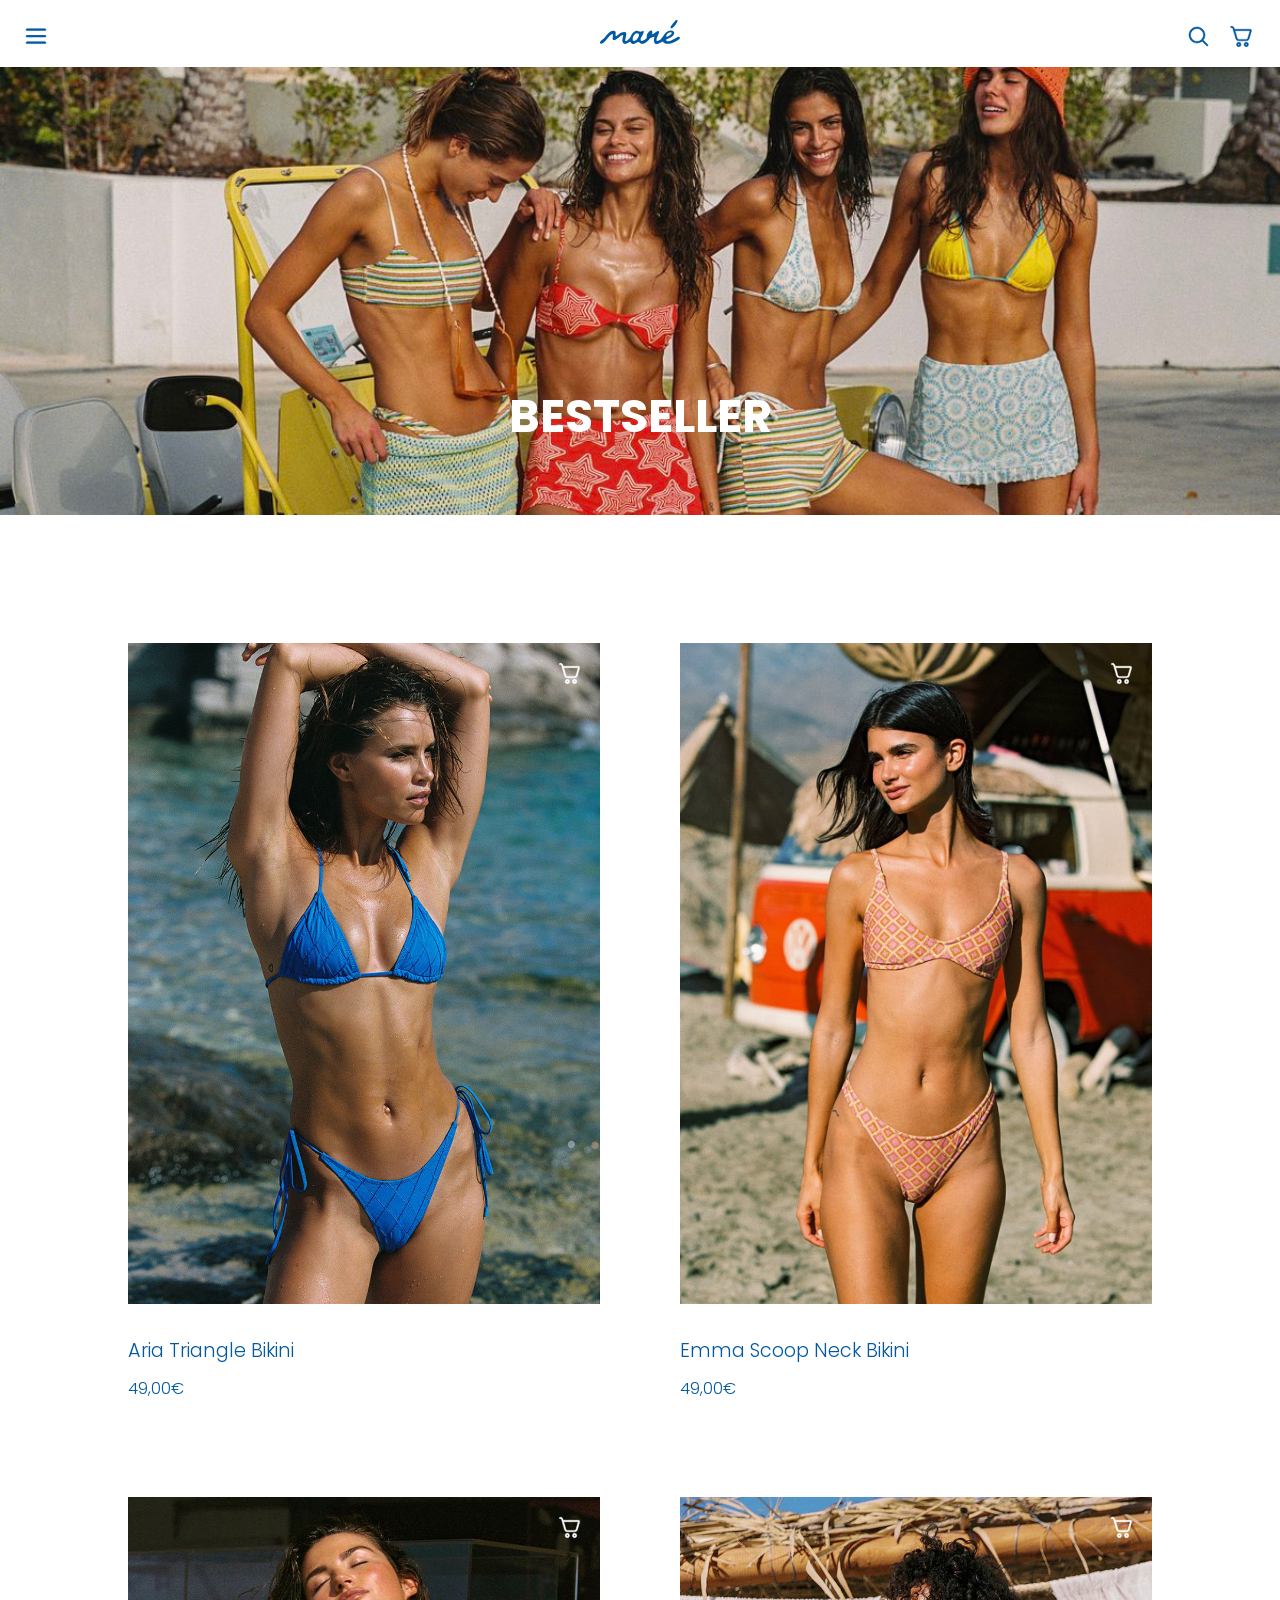
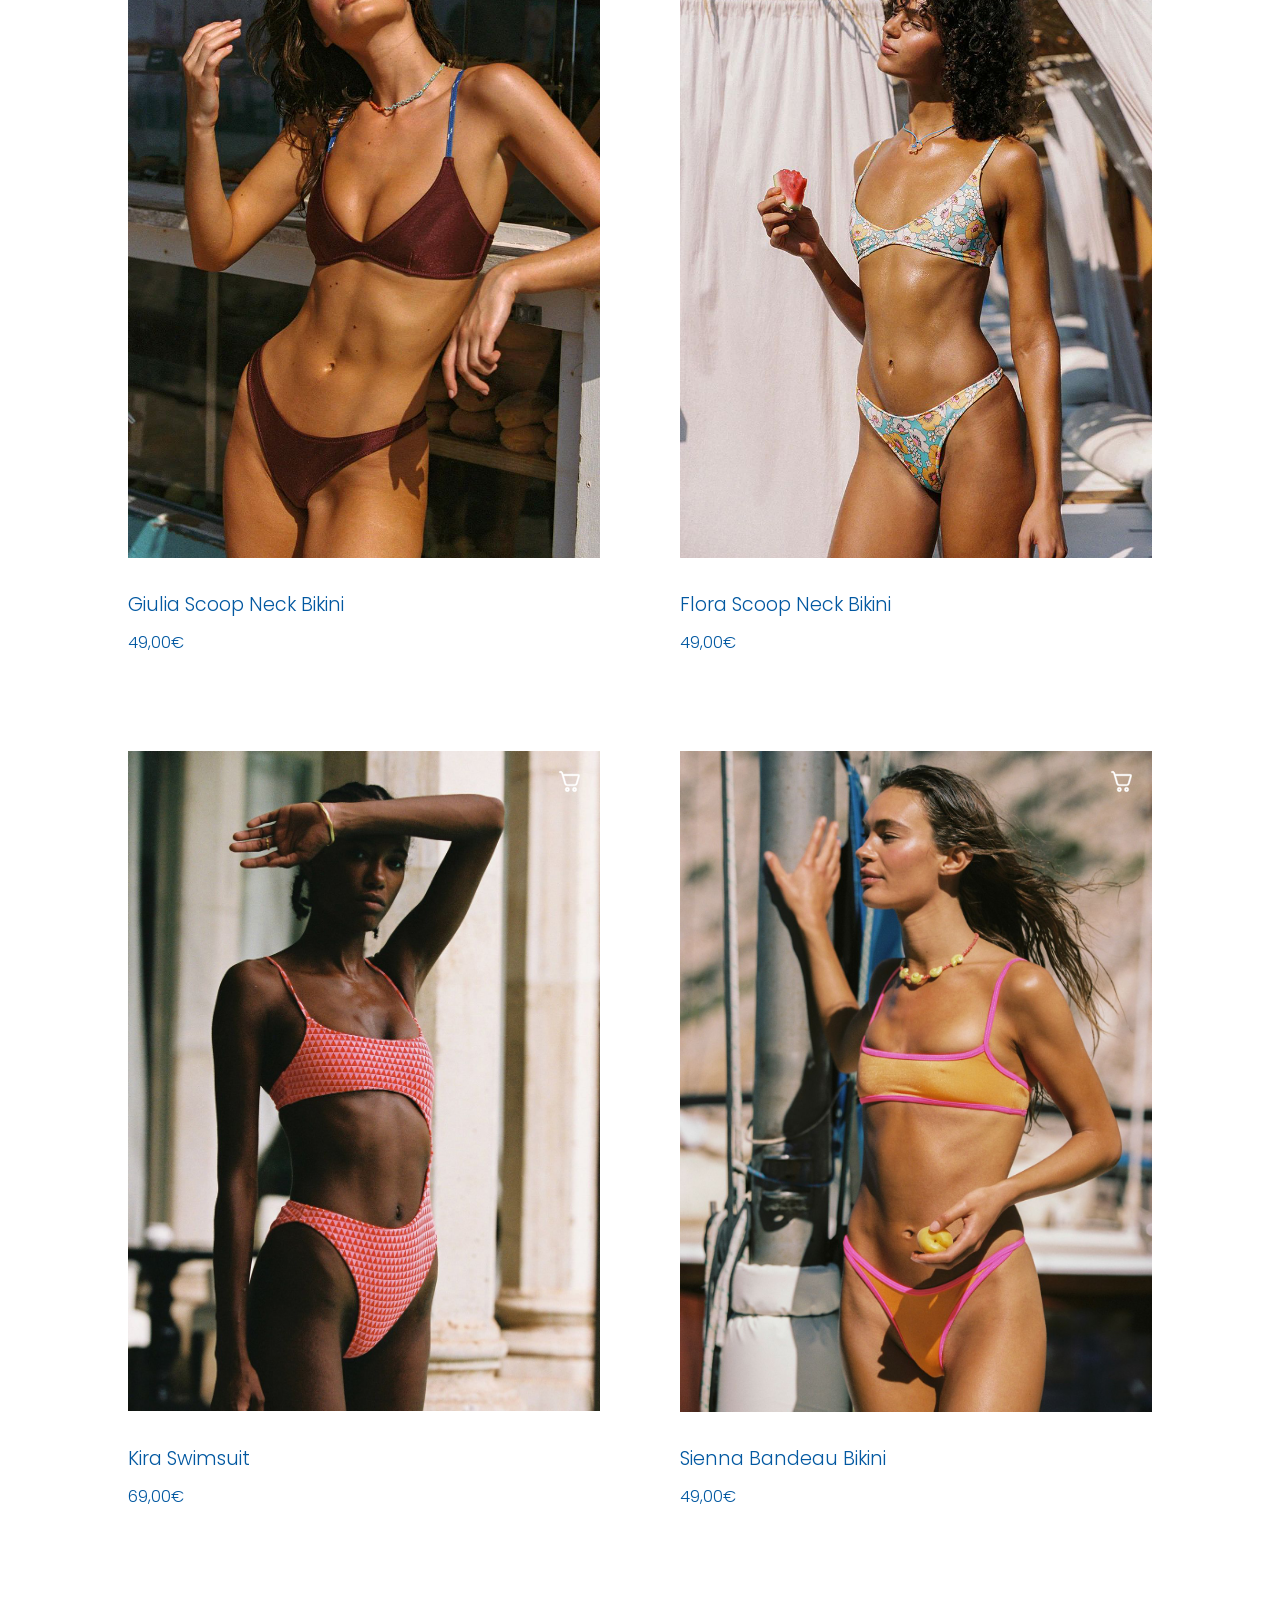
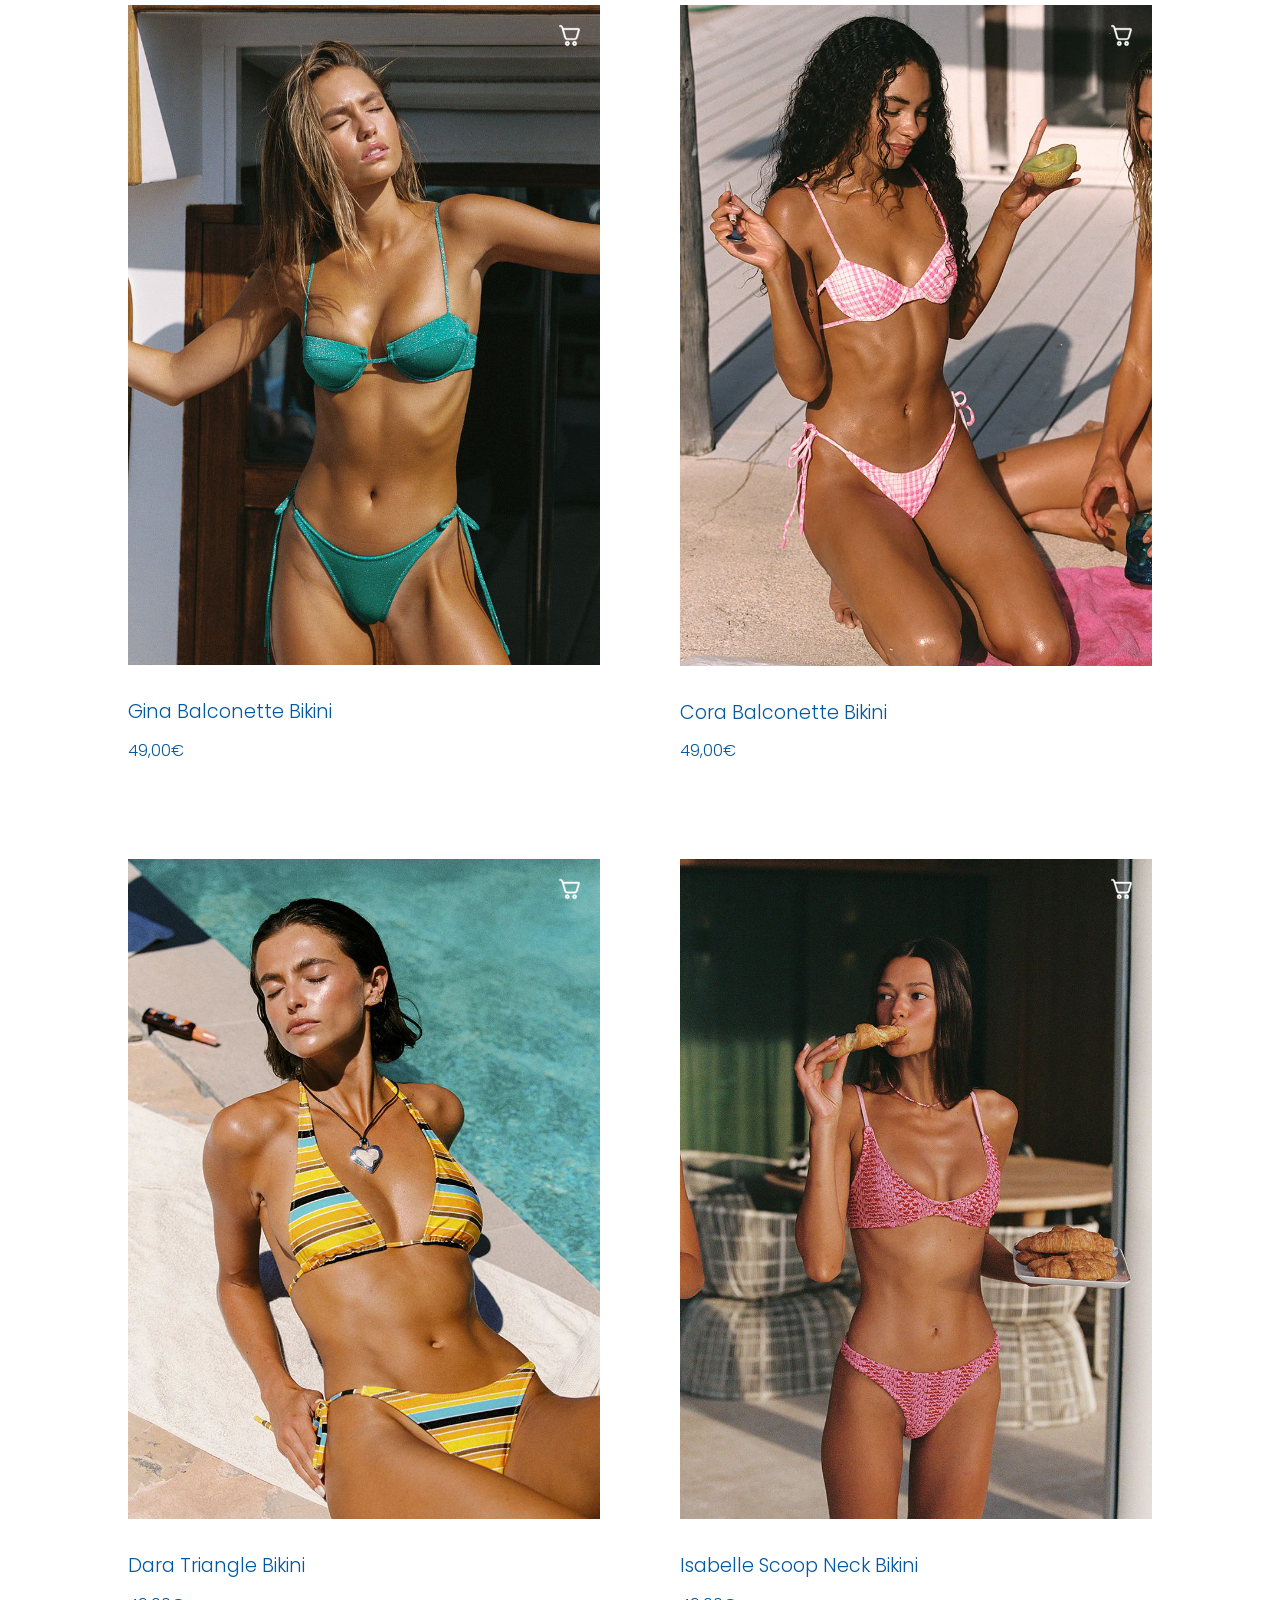
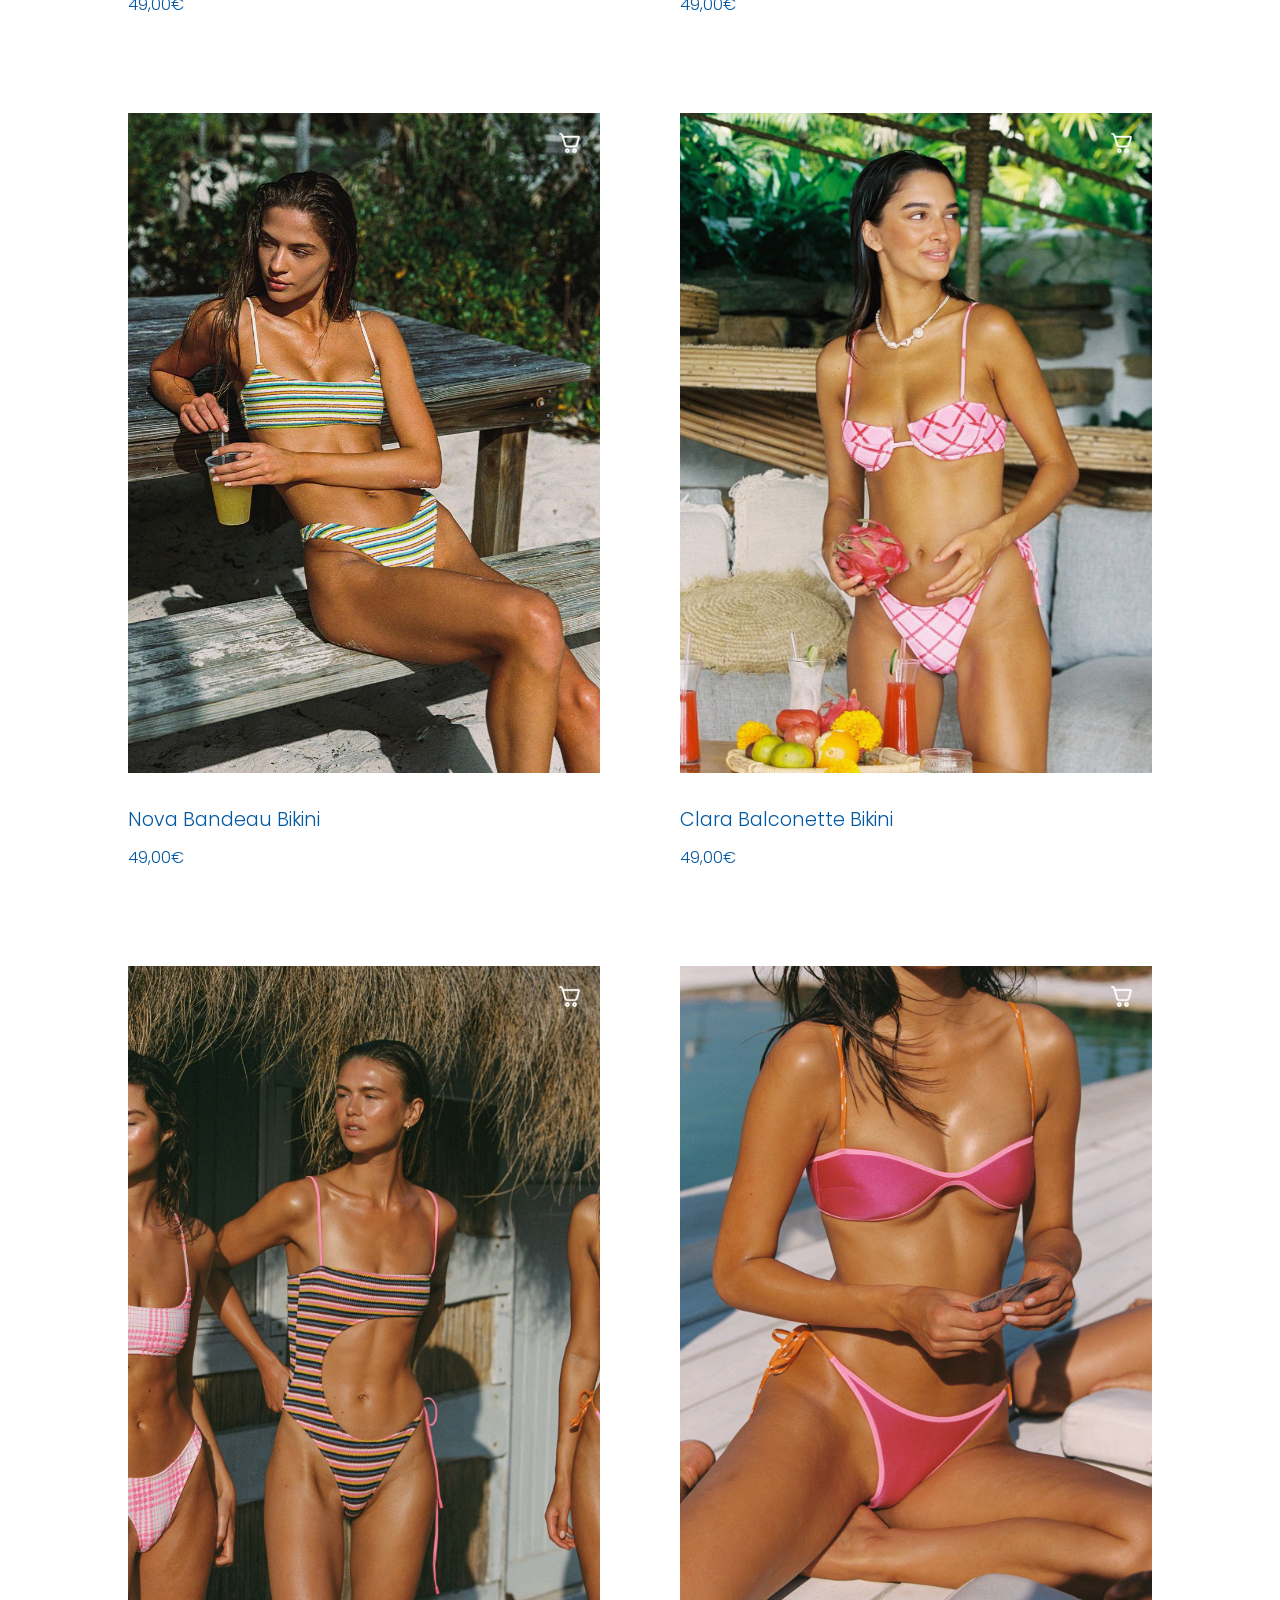
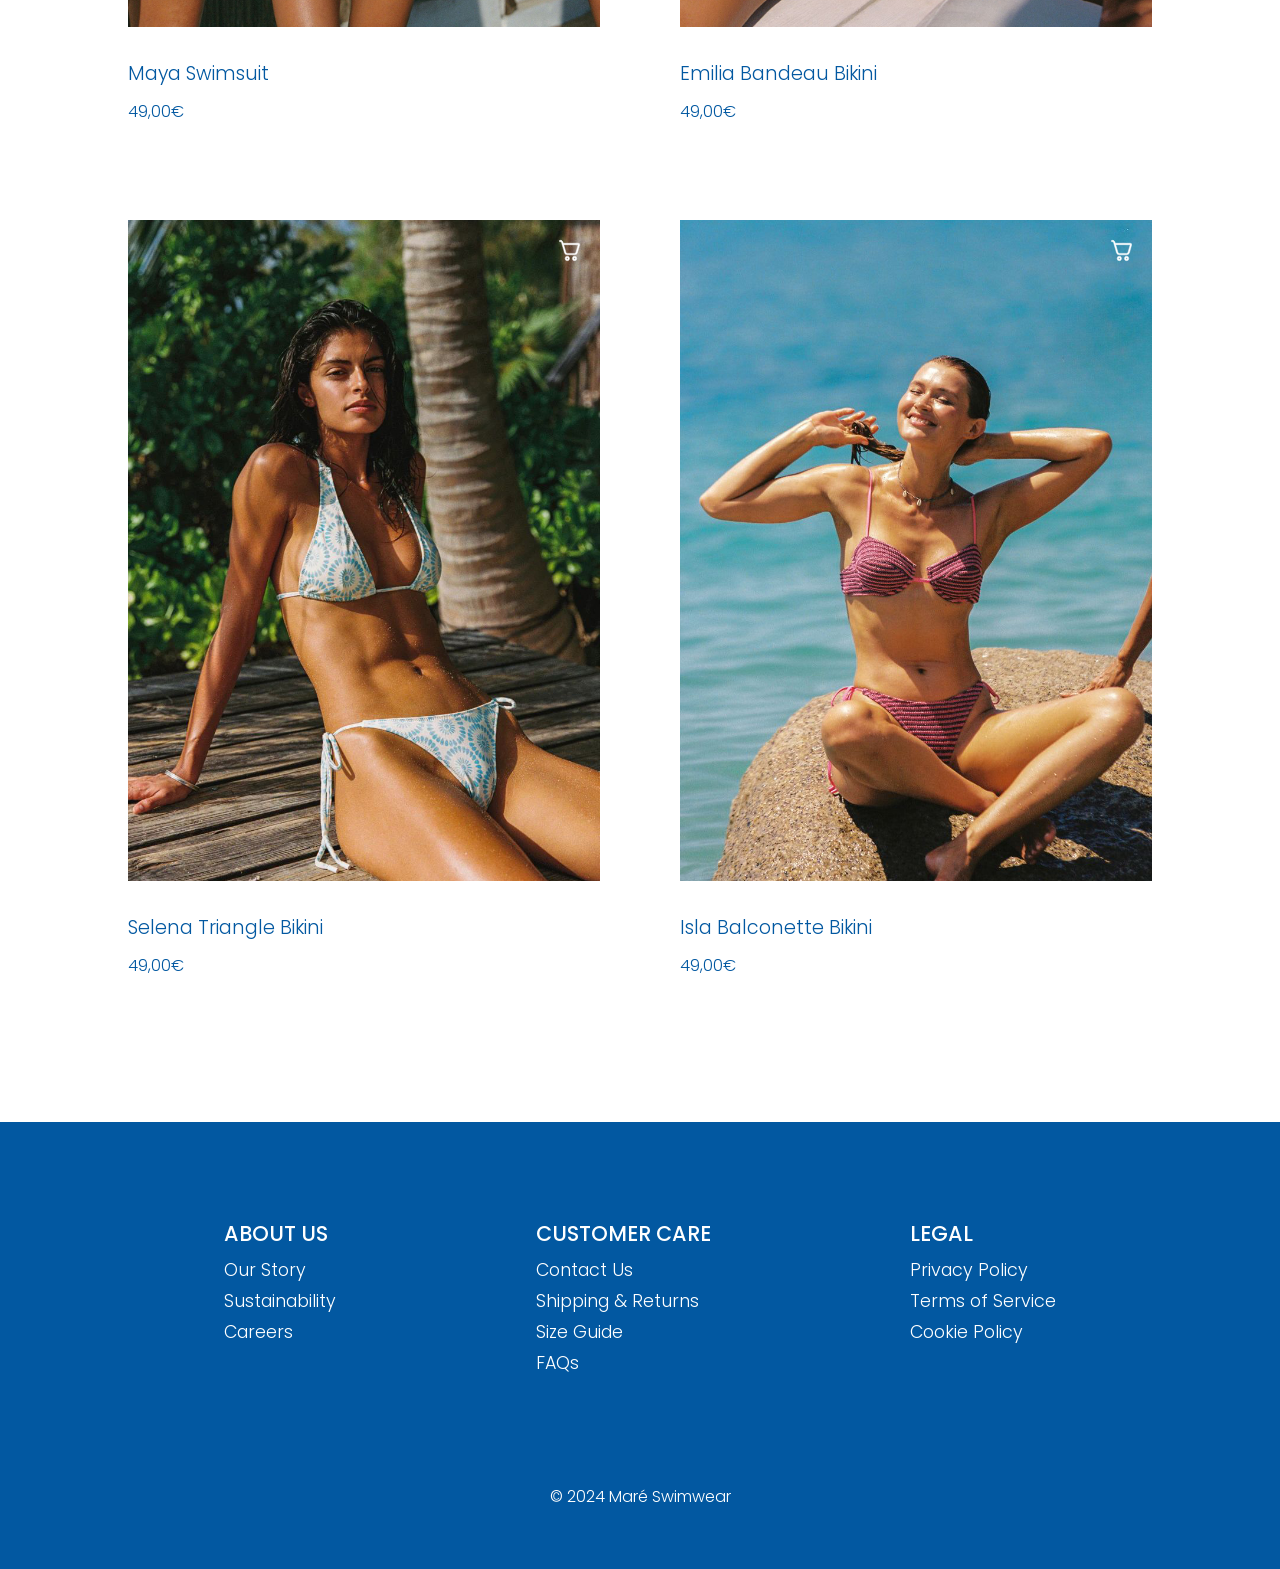
==== bestseller.html @ 2dc59897 "added overlay" ====
<!doctype html>
<html lang="en">
  <head>
    <meta charset="UTF-8" />
    <meta name="viewport" content="width=device-width, initial-scale=1.0" />
    <title>Maré Swimwear</title>

    <!-- CSS Stylesheets -->
    <link rel="stylesheet" href="CSS/main.css" />
    <link rel="stylesheet" href="CSS/pages/home.css" />
    <link rel="stylesheet" href="CSS/pages/bestseller.css" />
    <link rel="stylesheet" href="CSS/pages/shopping-cart.css" />
    <link rel="stylesheet" href="CSS/responsive design/1000px.css" />
    <link rel="stylesheet" href="CSS/responsive design/2000px.css" />

    <!-- JavaSript -->
    <script src="JavaScript/main.js" defer></script>
    <script src="JavaScript/shopping-cart.js" defer></script>

    <!-- Google Fonts -->
    <link rel="preconnect" href="https://fonts.googleapis.com" />
    <link rel="preconnect" href="https://fonts.gstatic.com" crossorigin />
    <link
      href="https://fonts.googleapis.com/css2?family=Beth+Ellen&family=Climate+Crisis:YEAR@1979&family=Poppins:ital,wght@0,100;0,200;0,300;0,400;0,500;0,600;0,700;0,800;0,900;1,100;1,200;1,300;1,400;1,500;1,600;1,700;1,800;1,900&display=swap"
      rel="stylesheet"
    />
  </head>

  <body class="bestseller-page">
    <!-- Size Selection Overlay -->
    <div id="size-overlay" class="size-overlay hidden">
      <div class="size-overlay-content">
        <h3>Please select a size</h3>
        <div class="size-options">
          <button class="size-option" data-size="XS">XS</button>
          <button class="size-option" data-size="S">S</button>
          <button class="size-option" data-size="M">M</button>
          <button class="size-option" data-size="L">L</button>
          <button class="size-option" data-size="XL">XL</button>
        </div>
        <button id="confirm-size-btn">CONFIRM</button>
      </div>
    </div>

    <header>
      <nav class="navigation-bar">
        <!-- left: burger menu icon -->
        <ul class="nav-left">
          <li>
            <a href="javascript:void(0)" onclick="openNav()">
              <img src="icons /burger-menu.svg" alt="menu-icon" />
            </a>
          </li>
        </ul>

        <!-- center: logo -->
        <a href="index.html" class="logo">
          <img src="Images/maré-logotype.svg" alt="logo" />
        </a>

        <!-- right: shopping cart & search function -->
        <ul class="nav-right">
          <li>
            <a href="search.html"
              ><img src="icons /search-lense.svg" alt="search-icon"
            /></a>
          </li>
          <li>
            <a href="shopping-cart.html"
              ><img
                src="icons /shopping-cart.svg"
                alt="shopping-cart-icon"
                class="shopping-cart-icon"
            /></a>
          </li>
        </ul>
      </nav>

      <!-- MENU OVERLAY https://www.w3schools.com/howto/howto_js_fullscreen_overlay.asp -->
      <div class="menu-dim-layer"></div>
      <div id="menuOverlay" class="menu-overlay">
        <!-- Close Button -->
        <a href="javascript:void(0)" class="close-nav" onclick="closeNav()">
          <img src="icons /x-icon.svg" alt="close menu" class="close-icon" />
        </a>

        <!-- Overlay Content -->
        <div class="menu-overlay-content">
          <a href="#" class="overlay-menu">NEW ARRIVALS</a>
          <a href="bestseller.html" class="overlay-menu">BESTSELLER</a>
          <a href="#" class="overlay-menu"
            >SHOP
            <img
              src="icons /chevron-down.svg"
              alt="chevron-down"
              class="chevron-toggle"
            />
          </a>
          <div class="submenu">
            <a href="#">Bikini Tops</a>
            <a href="#">Bikini Bottoms</a>
            <a href="#">Onepieces</a>
          </div>
          <a href="#" class="overlay-menu"
            >COLLECTIONS
            <img
              src="icons /chevron-down.svg"
              alt="chevron-down"
              class="chevron-toggle"
            />
          </a>
          <div class="submenu">
            <a href="#">Summer 2026</a>
            <a href="#">Beach Essetials</a>
            <a href="#">Coastal Classics</a>
          </div>
        </div>
      </div>
    </header>

    <main>
      <!-- Hero Section -->
      <section class="hero-container">
        <img
          src="Images/hero-section2.jpg"
          alt="main-background"
          class="main-image"
        />
        <div class="hero-overlay">
          <h3>BESTSELLER</h3>
        </div>
      </section>

      <!-- Product Display Section -->
      <section class="product-grid">
        <!-- Product 1 -->
        <div class="product-display">
          <a href="product.html">
            <div class="product-image">
              <img
                src="Images/bestseller /aria-bikini.jpg"
                alt="aria triangle bikini"
                class="front"
              />
              <img
                src="Images/bestseller /aria-bikini2.jpg"
                alt="aria triangle bikini"
                class="back"
              />
              <div class="add-to-basket-icon">
                <img
                  src="icons /shopping-cart-white.svg"
                  alt="add to cart"
                  class="front"
                />
                <img
                  src="icons /shopping-cart.svg"
                  alt="add to cart"
                  class="back"
                />
              </div>
            </div>
          </a>

          <div class="product-info">
            <p class="product-name">Aria Triangle Bikini</p>
            <p class="product-price">49,00€</p>
          </div>
        </div>

        <!-- Product 2 -->
        <div class="product-display">
          <div class="product-image">
            <img
              src="Images/bestseller /emma-bikini2.jpg"
              alt="emma bikini"
              class="front"
            />
            <img
              src="Images/bestseller /emma-bikini.jpg"
              alt="emma bikini"
              class="back"
            />
            <div class="add-to-basket-icon">
              <img
                src="icons /shopping-cart-white.svg"
                alt="add to cart"
                class="front"
              />
              <img
                src="icons /shopping-cart.svg"
                alt="add to cart"
                class="back"
              />
            </div>
          </div>

          <div class="product-info">
            <p class="product-name">Emma Scoop Neck Bikini</p>
            <p class="product-price">49,00€</p>
          </div>
        </div>
        <!-- Product 3 -->
        <div class="product-display">
          <div class="product-image">
            <img
              src="Images/bestseller /guilia-bikini.jpg"
              alt="guilia bikini"
              class="front"
            />
            <img
              src="Images/bestseller /guilia-bikini2.jpg"
              alt="guilia bikini"
              class="back"
            />
            <div class="add-to-basket-icon">
              <img
                src="icons /shopping-cart-white.svg"
                alt="add to cart"
                class="front"
              />
              <img
                src="icons /shopping-cart.svg"
                alt="add to cart"
                class="back"
              />
            </div>
          </div>

          <div class="product-info">
            <p class="product-name">Giulia Scoop Neck Bikini</p>
            <p class="product-price">49,00€</p>
          </div>
        </div>

        <!-- Product 4 -->
        <div class="product-display">
          <div class="product-image">
            <img
              src="Images/bestseller /flora-bikini.jpg"
              alt="flora bikini"
              class="front"
            />
            <img
              src="Images/bestseller /flora-bikini3.jpg"
              alt="flora bikini"
              class="back"
            />
            <div class="add-to-basket-icon">
              <img
                src="icons /shopping-cart-white.svg"
                alt="add to cart"
                class="front"
              />
              <img
                src="icons /shopping-cart.svg"
                alt="add to cart"
                class="back"
              />
            </div>
          </div>

          <!-- Product 5 -->
          <div class="product-info">
            <p class="product-name">Flora Scoop Neck Bikini</p>
            <p class="product-price">49,00€</p>
          </div>
        </div>
        <div class="product-display">
          <div class="product-image">
            <img
              src="Images/bestseller /kira-swimsuit.jpg"
              alt="kira swimsuit"
              class="front"
            />
            <img
              src="Images/bestseller /kira-swimsuit2.jpg"
              alt="kira swimsuit"
              class="back"
            />
            <div class="add-to-basket-icon">
              <img
                src="icons /shopping-cart-white.svg"
                alt="add to cart"
                class="front"
              />
              <img
                src="icons /shopping-cart.svg"
                alt="add to cart"
                class="back"
              />
            </div>
          </div>

          <div class="product-info">
            <p class="product-name">Kira Swimsuit</p>
            <p class="product-price">69,00€</p>
          </div>
        </div>

        <!-- Product 6 -->
        <div class="product-display">
          <div class="product-image">
            <img
              src="Images/bestseller /sienna-bikini.jpg"
              alt="sienna bikini"
              class="front"
            />
            <img
              src="Images/bestseller /sienna-bikini2.jpg"
              alt="sienna bikini"
              class="back"
            />
            <div class="add-to-basket-icon">
              <img
                src="icons /shopping-cart-white.svg"
                alt="add to cart"
                class="front"
              />
              <img
                src="icons /shopping-cart.svg"
                alt="add to cart"
                class="back"
              />
            </div>
          </div>

          <div class="product-info">
            <p class="product-name">Sienna Bandeau Bikini</p>
            <p class="product-price">49,00€</p>
          </div>
        </div>

        <!-- Product 7 -->
        <div class="product-display">
          <div class="product-image">
            <img
              src="Images/bestseller /gina-bikini.jpg"
              alt="gina bikini"
              class="front"
            />
            <img
              src="Images/bestseller /gina-bikini2.jpg"
              alt="gina bikini"
              class="back"
            />
            <div class="add-to-basket-icon">
              <img
                src="icons /shopping-cart-white.svg"
                alt="add to cart"
                class="front"
              />
              <img
                src="icons /shopping-cart.svg"
                alt="add to cart"
                class="back"
              />
            </div>
          </div>

          <div class="product-info">
            <p class="product-name">Gina Balconette Bikini</p>
            <p class="product-price">49,00€</p>
          </div>
        </div>

        <!-- Product 8 -->
        <div class="product-display">
          <div class="product-image">
            <img
              src="Images/bestseller /cora-bikini.jpg"
              alt="cora bikini"
              class="front"
            />
            <img
              src="Images/bestseller /cora-bikini2.jpg"
              alt="cora bikini"
              class="back"
            />
            <div class="add-to-basket-icon">
              <img
                src="icons /shopping-cart-white.svg"
                alt="add to cart"
                class="front"
              />
              <img
                src="icons /shopping-cart.svg"
                alt="add to cart"
                class="back"
              />
            </div>
          </div>

          <div class="product-info">
            <p class="product-name">Cora Balconette Bikini</p>
            <p class="product-price">49,00€</p>
          </div>
        </div>

        <!-- Product 9 -->
        <div class="product-display">
          <div class="product-image">
            <img
              src="Images/bestseller /dara-bikini.jpg"
              alt="dara bikini"
              class="front"
            />
            <img
              src="Images/bestseller /dara-bikini2.jpg"
              alt="dara bikini"
              class="back"
            />
            <div class="add-to-basket-icon">
              <img
                src="icons /shopping-cart-white.svg"
                alt="add to cart"
                class="front"
              />
              <img
                src="icons /shopping-cart.svg"
                alt="add to cart"
                class="back"
              />
            </div>
          </div>

          <div class="product-info">
            <p class="product-name">Dara Triangle Bikini</p>
            <p class="product-price">49,00€</p>
          </div>
        </div>

        <!-- Product 10 -->
        <div class="product-display">
          <div class="product-image">
            <img
              src="Images/bestseller /isabelle-bikini.jpg"
              alt="isabelle bikini"
              class="front"
            />
            <img
              src="Images/bestseller /isabelle-bikini2.jpg"
              alt="isabelle bikini"
              class="back"
            />
            <div class="add-to-basket-icon">
              <img
                src="icons /shopping-cart-white.svg"
                alt="add to cart"
                class="front"
              />
              <img
                src="icons /shopping-cart.svg"
                alt="add to cart"
                class="back"
              />
            </div>
          </div>

          <div class="product-info">
            <p class="product-name">Isabelle Scoop Neck Bikini</p>
            <p class="product-price">49,00€</p>
          </div>
        </div>

        <!-- Product 11 -->
        <div class="product-display">
          <div class="product-image">
            <img
              src="Images/bestseller /nova-bikini.jpg"
              alt="nova bikini"
              class="front"
            />
            <img
              src="Images/bestseller /nova-bikini2.jpg"
              alt="nova bikini"
              class="back"
            />
            <div class="add-to-basket-icon">
              <img
                src="icons /shopping-cart-white.svg"
                alt="add to cart"
                class="front"
              />
              <img
                src="icons /shopping-cart.svg"
                alt="add to cart"
                class="back"
              />
            </div>
          </div>

          <div class="product-info">
            <p class="product-name">Nova Bandeau Bikini</p>
            <p class="product-price">49,00€</p>
          </div>
        </div>

        <!-- Product 12 -->
        <div class="product-display">
          <div class="product-image">
            <img
              src="Images/bestseller /clara-bikini.jpg"
              alt="clara bikini"
              class="front"
            />
            <img
              src="Images/bestseller /clara-bikini2.jpg"
              alt="clara bikini"
              class="back"
            />
            <div class="add-to-basket-icon">
              <img
                src="icons /shopping-cart-white.svg"
                alt="add to cart"
                class="front"
              />
              <img
                src="icons /shopping-cart.svg"
                alt="add to cart"
                class="back"
              />
            </div>
          </div>

          <div class="product-info">
            <p class="product-name">Clara Balconette Bikini</p>
            <p class="product-price">49,00€</p>
          </div>
        </div>

        <!-- Product 13 -->
        <div class="product-display">
          <div class="product-image">
            <img
              src="Images/bestseller /maya-swimsuit.jpg"
              alt="maya swimsuit"
              class="front"
            />
            <img
              src="Images/bestseller /maya-swimsuit2.jpg"
              alt="maya swimsuit"
              class="back"
            />
            <div class="add-to-basket-icon">
              <img
                src="icons /shopping-cart-white.svg"
                alt="add to cart"
                class="front"
              />
              <img
                src="icons /shopping-cart.svg"
                alt="add to cart"
                class="back"
              />
            </div>
          </div>

          <div class="product-info">
            <p class="product-name">Maya Swimsuit</p>
            <p class="product-price">49,00€</p>
          </div>
        </div>

        <!-- Product 14 -->
        <div class="product-display">
          <div class="product-image">
            <img
              src="Images/bestseller /emilia-bikini.jpg"
              alt="emilia bikini"
              class="front"
            />
            <img
              src="Images/bestseller /emilia-bikini2.jpg"
              alt="emilia bikini"
              class="back"
            />
            <div class="add-to-basket-icon">
              <img
                src="icons /shopping-cart-white.svg"
                alt="add to cart"
                class="front"
              />
              <img
                src="icons /shopping-cart.svg"
                alt="add to cart"
                class="back"
              />
            </div>
          </div>

          <div class="product-info">
            <p class="product-name">Emilia Bandeau Bikini</p>
            <p class="product-price">49,00€</p>
          </div>
        </div>

        <!-- Product 15 -->
        <div class="product-display">
          <div class="product-image">
            <img
              src="Images/bestseller /selena-bikini.jpg"
              alt="selena bikini"
              class="front"
            />
            <img
              src="Images/bestseller /selena-bikini2.jpg"
              alt="selena bikini"
              class="back"
            />
            <div class="add-to-basket-icon">
              <img
                src="icons /shopping-cart-white.svg"
                alt="add to cart"
                class="front"
              />
              <img
                src="icons /shopping-cart.svg"
                alt="add to cart"
                class="back"
              />
            </div>
          </div>

          <div class="product-info">
            <p class="product-name">Selena Triangle Bikini</p>
            <p class="product-price">49,00€</p>
          </div>
        </div>

        <!-- Product 16 -->
        <div class="product-display">
          <div class="product-image">
            <img
              src="Images/bestseller /isla-bikini.jpg"
              alt="isla bikini"
              class="front"
            />
            <img
              src="Images/bestseller /isla-bikini2.jpg"
              alt="isla bikini"
              class="back"
            />
            <div class="add-to-basket-icon">
              <img
                src="icons /shopping-cart-white.svg"
                alt="add to cart"
                class="front"
              />
              <img
                src="icons /shopping-cart.svg"
                alt="add to cart"
                class="back"
              />
            </div>
          </div>

          <div class="product-info">
            <p class="product-name">Isla Balconette Bikini</p>
            <p class="product-price">49,00€</p>
          </div>
        </div>
      </section>
    </main>

    <footer>
      <!-- Footer Menu -->
      <section class="footer-menu">
        <div class="footer-column">
          <h4>ABOUT US</h4>
          <ul class="footer-links">
            <li><a href="#">Our Story</a></li>
            <li><a href="#">Sustainability</a></li>
            <li><a href="#">Careers</a></li>
          </ul>
        </div>

        <div class="footer-column">
          <h5>CUSTOMER CARE</h5>
          <ul class="footer-links">
            <li><a href="#">Contact Us</a></li>
            <li><a href="#">Shipping & Returns</a></li>
            <li><a href="#">Size Guide</a></li>
            <li><a href="#">FAQs</a></li>
          </ul>
        </div>

        <div class="footer-column">
          <h6>LEGAL</h6>
          <ul class="footer-links">
            <li><a href="#">Privacy Policy</a></li>
            <li><a href="#">Terms of Service</a></li>
            <li><a href="#">Cookie Policy</a></li>
          </ul>
        </div>
      </section>

      <!-- Copyrights -->
      <section class="copyright-section">
        <p>&copy; 2024 Maré Swimwear</p>
      </section>
    </footer>
  </body>
</html>
---- CSS/main.css ----
/* TYPEPOGRAPHY */
body {
  font-family: "Poppins", sans-serif;
  font-weight: 300;
  font-style: normal;
  padding: 0;
  margin: 0;
  overflow-x: hidden;
}

/* headings */
h1,
h2 {
  font-family: "Beth Ellen", cursive;
  font-weight: 400;
  font-style: normal;
  color: #f7eec5;
}
h3 {
  font-family: "Poppins", sans-serif;
  font-weight: 700;
  font-style: normal;
  padding: 0;
  margin: 0;
  color: #ffffff;
}
h4,
h5,
h6 {
  font-family: "Poppins", sans-serif;
  font-weight: 500;
  font-style: normal;
  margin-top: 2rem;
  margin-bottom: 0;
}

/* BUTTON STYLES */
button {
  display: inline-block;
  background-color: #ffffff;
  color: #0258a1;
  font-weight: 500;
  border-style: none;
}
button:hover {
  background-color: #0258a1;
  color: #ffffff;
  transition: 0.2s ease-in;
}

/* HEADER SECTION */
header {
  background-color: #ffffff;
  padding: 0;
  margin: 0;
  position: sticky;
  top: 0;
  z-index: 100; /* ensures header stays on top of other content when scrolling */
}

/* NAVIGATION MENU */
.navigation-bar {
  display: flex;
  position: relative;
  justify-content: space-between;
  align-items: center;
  background-color: #ffffff;
  margin-top: 0;
}

/* menu overlay */
.menu-overlay {
  position: fixed;
  width: 0; /* start: not visible */
  height: 100%;
  top: 0;
  left: 0;
  background-color: white; /* background turns dark */
  transition: 0.4s; /* smooth slide */
  z-index: 1000; /* keeps overlay over content */
  overflow-x: hidden;
}

/* dim layer when menu opened */
.menu-dim-layer {
  position: fixed;
  top: 0;
  left: 0;
  width: 100%;
  height: 100%;
  background-color: rgba(255, 255, 255, 0.8);
  z-index: 900;
  opacity: 0;
  transition: opacity 0.3s ease-in-out;
  pointer-events: none;
}
.menu-dim-layer.active {
  opacity: 1;
}
.menu-overlay-content a {
  display: flex;
  justify-content: left;
  gap: 0.5rem;
  color: #0258a1;
  text-decoration: none;
  text-align: none;
  transition: color 0.2s ease-in-out;
}

/* submenu */
.submenu {
  display: none;
  margin-left: 2rem;
}
.submenu.open {
  display: block;
}
.chevron-toggle {
  transition: transform 0.3s ease;
  transform: rotate(0deg);
}
.chevron-toggle.chevron-up {
  transform: rotate(180deg);
}
.close-nav {
  position: absolute;
}

/* LOGO */
.logo {
  position: absolute;
  left: 50%;
  transform: translateX(-50%);
}

.nav-left,
.nav-right {
  list-style-type: none;
  align-items: center;
  display: flex;
  margin: 0;
  padding: 0;
}

/* icon size */
nav ul li a img {
  display: block;
}

/* FOOTER SECTION */
footer {
  background-color: #0258a1;
  color: #ffffff;
  display: flex;
  flex-direction: column;
  padding: 5%;
  text-align: justify;
  margin-top: auto;
}
.footer-menu {
  display: flex;
  flex-direction: row;
  justify-content: space-between;
  margin-bottom: 5.5rem;
}
.footer-column {
  display: flex;
  flex-direction: column;
}

/* footer links */
.footer-links {
  list-style-type: none;
  padding: 0;
  margin: 0;
}
.footer-links li {
  margin: 0.3rem 0;
}
.footer-links a {
  color: #ffffff;
  text-decoration: none;
}
.footer-links a:hover {
  color: #e19768;
  transition: 0.2s ease-in;
}

/* copyright section */
.copyright-section {
  display: flex;
  justify-content: center;
  align-items: center;
  color: #ffffff;
}
---- CSS/pages/home.css ----
/* HERO SECTION */
.hero-container {
  position: relative;
  width: 100%;
  height: auto;
}
.hero-container img {
  width: 100%;
  height: auto;
  object-fit: cover;
  display: block;
}

/* Hero text overlay */
.landing-page .hero-overlay {
  position: absolute;
  display: flex;
  flex-direction: column;
  align-items: flex-start;
}
.landing-page .hero-overlay h1 {
  margin-top: 0;
  margin-bottom: 2rem;
  text-shadow: 2px 2px 5px rgba(0, 0, 0, 0.3);
}

/* ABOUT SECTION */
.about-section {
  background-color: #e19768;
  text-align: left;
  color: #ffffff;
}
.about-container {
  display: flex;
  flex-direction: row;
  gap: 2.5rem;
  flex-wrap: nowrap;
}
.about-image img {
  height: 100%;
  display: block;
  object-fit: cover;
  object-position: center;
}
.about-text {
  display: flex;
  flex-direction: column;
  margin: 1rem 2rem 1rem 1rem;
}
.about-text h2 {
  margin-top: 0;
  margin-bottom: 1rem;
  text-shadow: 2px 2px 5px rgba(0, 0, 0, 0.1);
}

/* CATEGORY SECTION */
.product-essentials {
  width: 100%;
  margin: 0 auto;
}
.category-list {
  display: flex;
  flex-direction: row;
  align-items: center;
  gap: 1rem;

  overflow-x: auto;
  scroll-behavior: smooth; /* adds horizontal scroll behaviour */
}
.category-item img {
  width: auto;
  margin-left: 0.75rem;
  margin-right: 0.75rem;
  align-items: center;
  align-content: center;
}

/* category items */
.category-item {
  text-align: center;
  list-style: none;
  flex: 0 0 auto;
}

/* category item subheads */
.category-item a {
  text-decoration: none;
  color: #0258a1;
  font-weight: 500;

  display: flex;
  flex-direction: column;
  align-items: center;
  text-align: center;
}
.category-item a:hover {
  color: #e19768;
  text-decoration: none;
  transition: 0.2s ease-in;
}
.category-title {
  margin-top: 0.5rem;
  display: block;
}
---- CSS/pages/bestseller.css ----
/* HERO SECTION */
.bestseller-page .hero-container {
  position: relative;
  width: 100%;
}
.bestseller-page .hero-overlay {
  position: absolute;
  top: 0;
  left: 0;
  width: 100%;
  height: 100%;

  display: flex;
  justify-content: center;
  align-items: flex-end;
}
.bestseller-page .hero-overlay h3 {
  margin-bottom: 5vw;
}

/* PRODUCT DISPLAY SECTION */
.product-grid {
  display: grid;
  grid-template-columns: repeat(auto-fit, minmax(450px, 1fr));
  gap: 5rem;
  padding: 8rem;
}
.product-display {
  display: flex;
  flex-direction: column;
  align-items: center;
}
.product-image {
  position: relative;
  width: 100%;
  overflow: hidden;
}

/* Product Images */
.product-image img {
  width: 100%;
  height: auto;
  display: block;
  transition: opacity 0.4s ease;
}

/* Hover Images */
.product-image img.front {
  position: absolute;
}

/* Icon Product Image */
.add-to-basket-icon {
  position: absolute;
}

/* Icon Product Image Hover */
.add-to-basket-icon img.back {
  opacity: 0;
}

/* Hover: Switch Images & Icons */
.product-image:hover img.front {
  opacity: 0;
}
.product-image:hover img.back {
  opacity: 1;
}
.product-image:hover .add-to-basket-icon img.front {
  opacity: 0;
}
.product-image:hover .add-to-basket-icon img.back {
  opacity: 1;
}

/* Product Details */
.product-info {
  width: 100%;
  margin-top: 0.8rem;
  text-align: left;
}
.product-name {
  color: #0258a1;
  margin-bottom: 0.2rem;
}
.product-price {
  color: #0258a1;
  margin-top: 0.7rem;
}

/* Size Table Overlay */
.size-overlay {
  position: fixed;
  top: 0;
  left: 0;
  width: 100%;
  height: 100%;
  background-color: rgba(0, 0, 0, 0.5);
  display: flex;
  justify-content: center;
  align-items: center;
  z-index: 1000;
}

.size-overlay.hidden {
  display: none; /* Hide the overlay when not needed */
}

.size-overlay-content {
  background-color: #fff;
  padding: 2rem;
  border-radius: 8px;
  max-width: 300px;
  width: 90%;
  text-align: center;
  box-shadow: 0 4px 8px rgba(0, 0, 0, 0.2);
}

.size-overlay-content h3 {
  font-size: 1.5rem;
  margin-top: 0;
  color: #0258a1;
}

.size-options {
  display: flex;
  justify-content: center;
  gap: 0.5rem;
  flex-wrap: nowrap;
  margin-bottom: 1.5rem;
}
.size-option {
  padding: 0.5rem 1rem;
  background: #e5e5e5;
  border: none;
  color: #0258a1;
  font-size: 1rem;
  transition: all 0.3s ease;
}

.size-option:hover {
  background: #e19768;
  color: #0258a1;
}
.size-option.active {
  background: #e19768;
  color: #0258a1;
  border: 2px solid #0258a1;
}

#confirm-size-button {
  padding: 0.5rem 1rem;
  background-color: #0258a1;
  color: #fff;
  border: none;
  font-size: 1rem;
  cursor: pointer;
  transition: background-color 0.3s ease;
}

#confirm-size-button:hover {
  background-color: #e19768;
  color: #fff;
}
---- CSS/pages/shopping-cart.css ----
/* SHOPPING CART */
.shopping-cart {
  margin: 5rem;
  height: auto;
}
.cart-title {
  color: #0258a1;
  text-align: center;
}

/* Cart Table */
#cart-items {
  width: 100%;
  color: #0258a1;
  border-collapse: collapse;
  margin: 0 auto;
}
#cart-items thead {
  border-bottom: 2px solid #e5e5e5;
}
#cart-items th {
  font-weight: 600;
  text-align: left;
}
#cart-items td:first-child {
  font-weight: 300;
}
#cart-items td:nth-child(3) {
  display: flex;
  align-items: center;
  justify-content: space-between;
}

/* Quantity Input */
.quantity-input {
  border: 1px solid #e5e5e5;
  text-align: center;
}

/* Quantity Column Centering */
#cart-items td:nth-child(2) {
  justify-content: center; /* center horizontal*/
}

/* Quantity Buttons */
.quantity-btn {
  font-weight: 300;
  background-color: transparent;
}
.quantity-btn:hover {
  color: #e19768;
  transform: scale(1.3);
  background-color: transparent;
}

/* Trashcan Icon */
.remove-icon {
  transition: 0.2s;
}
.remove-icon:hover {
  transform: scale(1.3);
}

/* align table icons */
#cart-items th:nth-child(1),
#cart-items td:nth-child(1) {
  width: 40%; /* Product */
}
#cart-items th:nth-child(2),
#cart-items td:nth-child(2) {
  width: 35%; /* Quantity */
}
#cart-items th:nth-child(3),
#cart-items td:nth-child(3) {
  width: 25%; /* Price + Icon */
}

/* Cart Summary Box */
#cart-summary {
  position: relative;
  margin-bottom: 0;

  background-color: #fafafa;
  margin: 0 auto;
  min-height: 10rem;

  display: flex;
  flex-direction: column;
  align-items: flex-end;
}
#cart-summary p {
  color: #0258a1;
  text-align: left;
}
#cart-summary p:last-of-type {
  font-weight: 500;
}
#checkout-button {
  background-color: #0258a1;
  color: #ffffff;
}
#checkout-button:hover {
  transition: 0.2s ease-in;
  background-color: #e19768;
}
---- CSS/responsive design/1000px.css ----
/* MAIN */

/* typography */
@media (min-width: 700px) {
  body {
    font-size: 1.2rem;
  }
  h4,
  h5,
  h6 {
    font-size: 1.1rem;
  }
}

@media (min-width: 1000px) {
  body {
    font-size: 1.3rem;
  }
  h4,
  h5,
  h6 {
    font-size: 1.3rem;
  }
}

/* button */
@media (min-width: 700px) {
  button {
    padding: 1rem 1.2rem;
    font-size: 1.3rem;
  }
}

@media (min-width: 1000px) {
  button {
    padding: 1.2rem 1.4rem;
    font-size: 1.5rem;
  }
}

/* Navigation Bar */
@media (min-width: 700px) {
  .navigation-bar {
    padding: 1.2rem 1.5rem;
    margin-top: 0.35rem;
  }
  .nav-right {
    gap: 1rem;
  }
  nav ul li a img {
    height: 1.5rem;
    width: 1.5rem;
  }
  .shopping-cart-icon {
    height: 1.85rem;
    width: 1.85rem;
  }
  .logo img {
    height: 1.5rem;
  }
}

@media (min-width: 1000px) {
  .navigation-bar {
    padding: 1rem 1.5rem;
    margin-top: 0.35rem;
  }
  .nav-right {
    gap: 1rem;
  }
  nav ul li a img {
    height: 1.5rem;
    width: 1.5rem;
  }
  .shopping-cart-icon {
    height: 1.85rem;
    width: 1.85rem;
  }
  .logo img {
    height: 1.5rem;
  }
}

/* Menu Overlay */
@media (min-width: 700px) {
  .menu-overlay {
    padding-top: 2rem;
  }
  .menu-overlay.open {
    width: 30%;
    height: 100%;
  }
  .menu-overlay-content a {
    font-size: 1.1rem;
    margin-left: 2rem;
  }
  .menu-overlay-content a:first-child {
    margin-top: 0.35rem;
  }
  .submenu {
    margin-left: 0.7rem;
  }
  .chevron-toggle {
    width: 1.1rem;
    height: 1.1rem;
    margin-top: 0.3rem;
  }
  .submenu a {
    font-size: 0.9rem;
  }
  .close-nav {
    top: 1rem;
    right: 1rem;
  }
  .close-icon {
    width: 0.8rem;
    height: 0.8rem;
  }
}

@media (min-width: 1000px) {
  .menu-overlay {
    padding-top: 1.8rem;
  }
  .menu-overlay.open {
    width: 25%;
  }
  .menu-overlay-content a {
    font-size: 1.3rem;
    margin-left: 2rem;
  }
  .menu-overlay-content a:first-child {
    margin-top: 0.25rem;
  }
  .submenu {
    margin-left: 0.7rem;
  }
  .submenu a:first-child {
    margin-top: 0.4rem;
  }
  .chevron-toggle {
    width: 1.3rem;
    height: 1.3rem;
    margin-top: 0.4rem;
  }
  .submenu a {
    font-size: 1.1rem;
  }
  .close-nav {
    top: 1rem;
    right: 1.25rem;
  }
  .close-icon {
    width: 1rem;
    height: 1rem;
  }
}

/* LANDING PAGE */

/* hero section */
@media (min-width: 700px) {
  .hero-container img {
    object-position: center 2px;
    height: 30rem;
  }
  .landing-page .hero-overlay h1 {
    font-size: 2rem;
    line-height: 2.5rem;
  }
  .landing-page .hero-overlay {
    bottom: 1.8rem;
    left: 1.8rem;
  }
}

@media (min-width: 1000px) {
  .hero-container img {
    object-position: center 4px;
    height: 28rem;
  }
  .landing-page .hero-overlay h1 {
    font-size: 2.2rem;
    line-height: 2.7rem;
  }
  .landing-page .hero-overlay {
    bottom: 1.8rem;
    left: 1.8rem;
  }
}

/* About Section */
@media (min-width: 700px) {
  .about-container {
    height: 30rem;
  }
  .about-image img {
    object-position: center;
    width: 22rem;
  }
  .about-text h2 {
    font-size: 2rem;
  }
  .about-text p {
    font-size: 1.1rem;
  }
}

@media (min-width: 1000px) {
  .about-container {
    height: 28rem;
  }
  .about-image img {
    object-position: center 90%;
    width: 30rem;
  }
  .about-text h2 {
    font-size: 2.2rem;
  }
  .about-text p {
    font-size: 1.25rem;
  }
}

/* Category Section */
@media (min-width: 700px) {
  .product-essentials {
    padding: 0 3rem;
    height: 30rem;
  }
  .category-item img {
    height: 18rem;
    margin-top: 4rem;
  }
  .category-item a {
    font-size: 1.1rem;
  }
}

@media (min-width: 1000px) {
  .product-essentials {
    height: 28rem;
    padding: 0 5rem;
  }
  .category-item img {
    height: 16.5rem;
    margin-top: 3rem;
  }
  .category-item a {
    font-size: 1.2rem;
  }
}

/* Footer */
@media (min-width: 700px) {
  .footer {
    height: 15rem;
  }
  .footer-menu {
    margin-left: 6.5rem;
    margin-right: 6.5rem;
  }
  .footer-links {
    font-size: 0.9rem;
  }
  .footer-column {
    gap: 0.2rem;
  }
  .copyright-section {
    margin-bottom: -1rem;
    font-size: 0.8rem;
  }
}

@media (min-width: 1000px) {
  .footer {
    height: 14rem;
  }
  .footer-menu {
    margin-left: 10rem;
    margin-right: 10rem;
  }
  .footer-links {
    font-size: 1.1rem;
  }
  .footer-column {
    gap: 0.2rem;
  }
  .copyright-section {
    margin-bottom: -1.25rem;
    font-size: 1rem;
  }
}

/* BESTSELLER PAGE */
@media (min-width: 700px) {
  .bestseller-page .hero-container img {
    object-position: center;
    height: 30rem;
  }
  .bestseller-page .hero-overlay h3 {
    font-size: 2.7rem;
  }
}

@media (min-width: 1000px) {
  .bestseller-page .hero-container img {
    object-position: center;
    height: 28rem;
  }
  .bestseller-page .hero-overlay h3 {
    font-size: 2.9rem;
  }
}

/* product pictures */
@media (min-width: 700px) {
  .product-grid {
    grid-template-columns: repeat(1, 1fr);
  }
  .add-to-basket-icon {
    top: 1.25rem;
    right: 1.25rem;
    width: 2rem;
    height: 2rem;
  }
  .product-name {
    font-size: 1.4rem;
  }
  .product-price {
    font-size: 1.2rem;
  }
}

@media (min-width: 1000px) {
  .product-grid {
    grid-template-columns: repeat(2, 1fr);
  }
  .add-to-basket-icon {
    position: absolute;
    top: 1rem;
    right: 1rem;
    width: 1.8rem;
    height: 1.8rem;
  }
  .product-name {
    font-size: 1.2rem;
  }
  .product-price {
    font-size: 1rem;
  }
}

/* SHOPPING CART */
@media (min-width: 700px) {
  .shopping-cart {
    height: auto;
  }
  .cart-title {
    margin: 1rem;
    font-size: 1.6rem;
  }
  #cart-items th {
    padding-bottom: 0.2rem;
    font-size: 1.1rem;
  }
  #cart-items th:nth-child(2) {
    padding-left: 0.75rem;
  }
  #cart-items td:nth-child(3) {
    gap: 3vw;
  }
  #cart-items td {
    font-size: 1rem;
  }
  .remove-icon {
    height: 1rem;
  }
  #cart-summary {
    padding-top: 1rem;
    padding-right: 1.5rem;
    padding-bottom: 1.5rem;
  }
  #cart-summary p {
    font-size: 1rem;
    margin: 0.2rem;
  }
  #checkout-button {
    padding: 0.5rem 0.9rem;
    margin-top: 2rem;
    font-size: 1.15rem;
  }
}

@media (min-width: 1000px) {
  .shopping-cart {
    height: auto;
  }
  .cart-title {
    font-size: 1.8rem;
  }
  #cart-items th {
    font-size: 1.3rem;
  }
  #cart-items th:nth-child(2) {
    padding-left: 1rem;
  }
  #cart-items td:nth-child(3) {
    gap: 6vw;
  }
  #cart-items td {
    font-size: 1.2rem;
  }
  .remove-icon {
    height: 1.2rem;
  }
  #cart-summary {
    padding-right: 1.2rem;
    padding-bottom: 1.2rem;
  }
  #cart-summary p {
    font-size: 1.2rem;
    margin: 0.25rem;
  }
  #checkout-button {
    padding: 0.55rem 0.95rem;
    margin-top: 1rem;
    font-size: 1.25rem;
  }
}
---- CSS/responsive design/2000px.css ----
/* MAIN */

/* typography */

@media (min-width: 1500px) {
  body {
    font-size: 1.5rem;
  }
  h4,
  h5,
  h6 {
    font-size: 1.5rem;
  }
}

/* button */
@media (min-width: 1500px) {
  button {
    padding: 1.3rem 1.5rem;
    font-size: 1.6rem;
  }
}

/* Navigation Bar */
@media (min-width: 1500px) {
  .navigation-bar {
    padding: 1.3rem 1.6rem;
    margin-top: 0.45rem;
  }
  .nav-right {
    gap: 1.3rem;
  }
  nav ul li a img {
    height: 1.8rem;
    width: 1.8rem;
  }
  .shopping-cart-icon {
    height: 2rem;
    width: 2rem;
  }
  .logo img {
    height: 1.8rem;
  }
}

/* Menu Overlay */
@media (min-width: 1500px) {
  .menu-overlay {
    padding-top: 1.9rem;
  }
  .menu-overlay.open {
    width: 22%;
  }
  .menu-overlay-content a {
    font-size: 1.5rem;
    margin-left: 2rem;
  }
  .menu-overlay-content a:first-child {
    margin-top: 0.25rem;
  }
  .submenu {
    margin-left: 1.8rem;
  }
  .chevron-toggle {
    width: 1.45rem;
    height: 1.45rem;
    margin-top: 0.2rem;
  }
  .submenu a {
    font-size: 1.35rem;
  }
  .close-nav {
    top: 0.95rem;
    right: 1.45rem;
  }
  .close-icon {
    width: 1.25rem;
    height: 1.25rem;
  }
}

/* LANDING PAGE */

/* hero section */
@media (min-width: 1500px) {
  .hero-container img {
    object-position: center 6px;
    height: 30rem;
  }
  .landing-page .hero-overlay h1 {
    font-size: 2.5rem;
    line-height: 2.9rem;
  }
  .landing-page .hero-overlay {
    bottom: 3.8rem;
    left: 3.8rem;
  }
}

/* About Section */
@media (min-width: 1500px) {
  .about-container {
    height: 30rem;
  }
  .about-image img {
    object-position: center 90%;
    width: 40rem;
  }
  .about-text h2 {
    font-size: 2.35rem;
  }
  .about-text p {
    font-size: 1.5rem;
  }
}

/* Category Section */
@media (min-width: 1500px) {
  .product-essentials {
    height: 30rem;
    padding: 0 7rem;
  }
  .category-item img {
    height: 20rem;
    margin-top: 3.5rem;
  }
  .category-item a {
    font-size: 1.2rem;
  }
}

/* Footer */
@media (min-width: 1500px) {
  .footer {
    height: 15rem;
  }
  .footer-menu {
    margin-left: 18rem;
    margin-right: 18rem;
  }
  .footer-links {
    font-size: 1.25rem;
  }
  .copyright-section {
    margin-bottom: -2.8rem;
    font-size: 1rem;
  }
}

/* BESTSELLER PAGE */
@media (min-width: 1500px) {
  .bestseller-page .hero-container img {
    object-position: center;
    height: 35rem;
  }

  .bestseller-page .hero-overlay h3 {
    font-size: 3.2rem;
  }
}

/* product pictures */
@media (min-width: 1500px) {
  .product-grid {
    grid-template-columns: repeat(3, 1fr);
  }
  .add-to-basket-icon {
    position: absolute;
    top: 1.9rem;
    right: 1.9rem;
    width: 2rem;
    height: 2rem;
  }

  .product-name {
    font-size: 1.4rem;
  }

  .product-price {
    font-size: 1.2rem;
  }
}

/* SHOPPING CART */
@media (min-width: 1500px) {
  .shopping-cart {
    height: auto;
  }
  .cart-title {
    font-size: 2.45rem;
  }

  #cart-items th {
    font-size: 1.75rem;
  }
  #cart-items th:nth-child(2) {
    padding-left: 3rem;
  }
  #cart-items th:nth-child(2),
  #cart-items td:nth-child(2) {
    width: 30%; /* Quantity */
  }
  #cart-items td:nth-child(3) {
    gap: 3rem;
  }
  #cart-items th:nth-child(3),
  #cart-items td:nth-child(3) {
    width: 30%; /* Price + Icon */
  }
  #cart-items td {
    font-size: 1.55rem;
  }

  .remove-icon {
    height: 1.55rem;
    padding-left: 9vw;
  }

  #cart-summary {
    padding-right: 2.5rem;
    padding-bottom: 2.5rem;
  }
  #cart-summary p {
    font-size: 1.55rem;
    margin: 0.5rem;
  }

  #checkout-button {
    padding: 0.65rem 1.05rem;
    margin-top: 1.2rem;
    font-size: 1.35rem;
  }
}
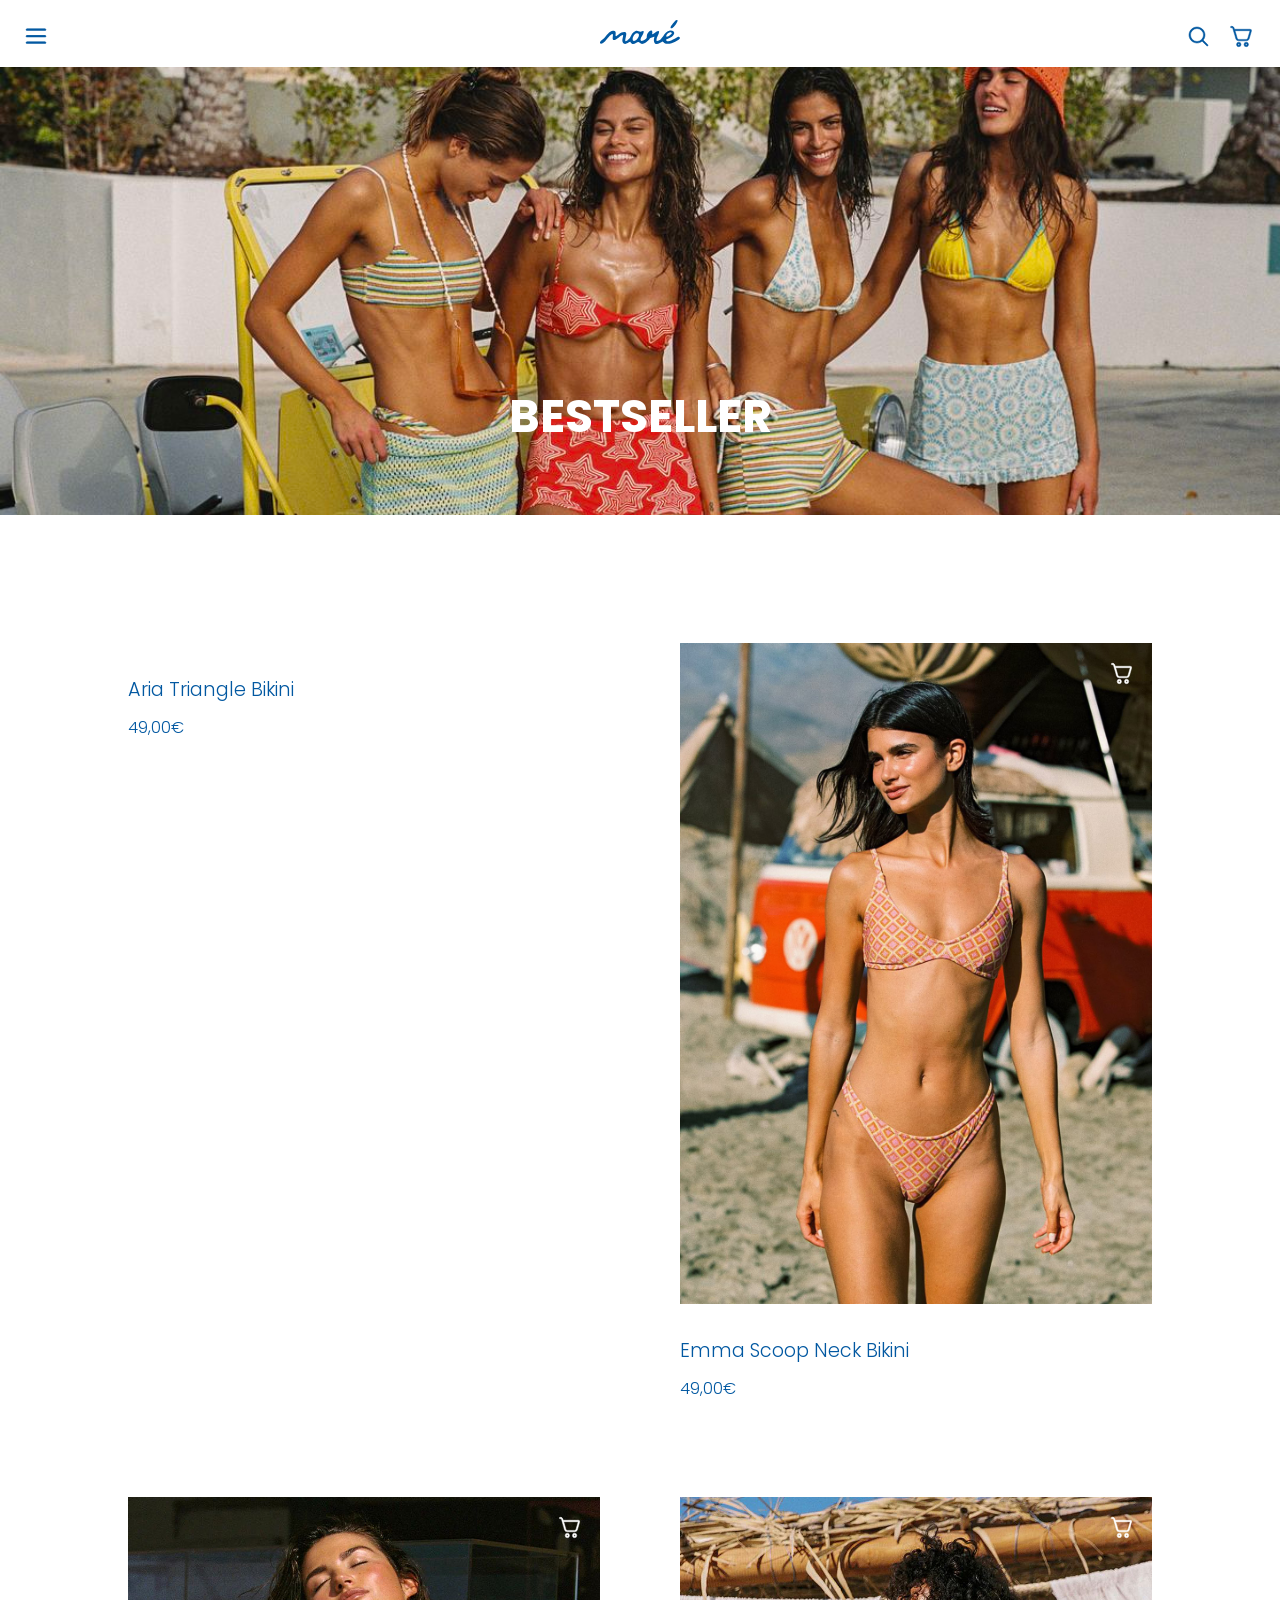
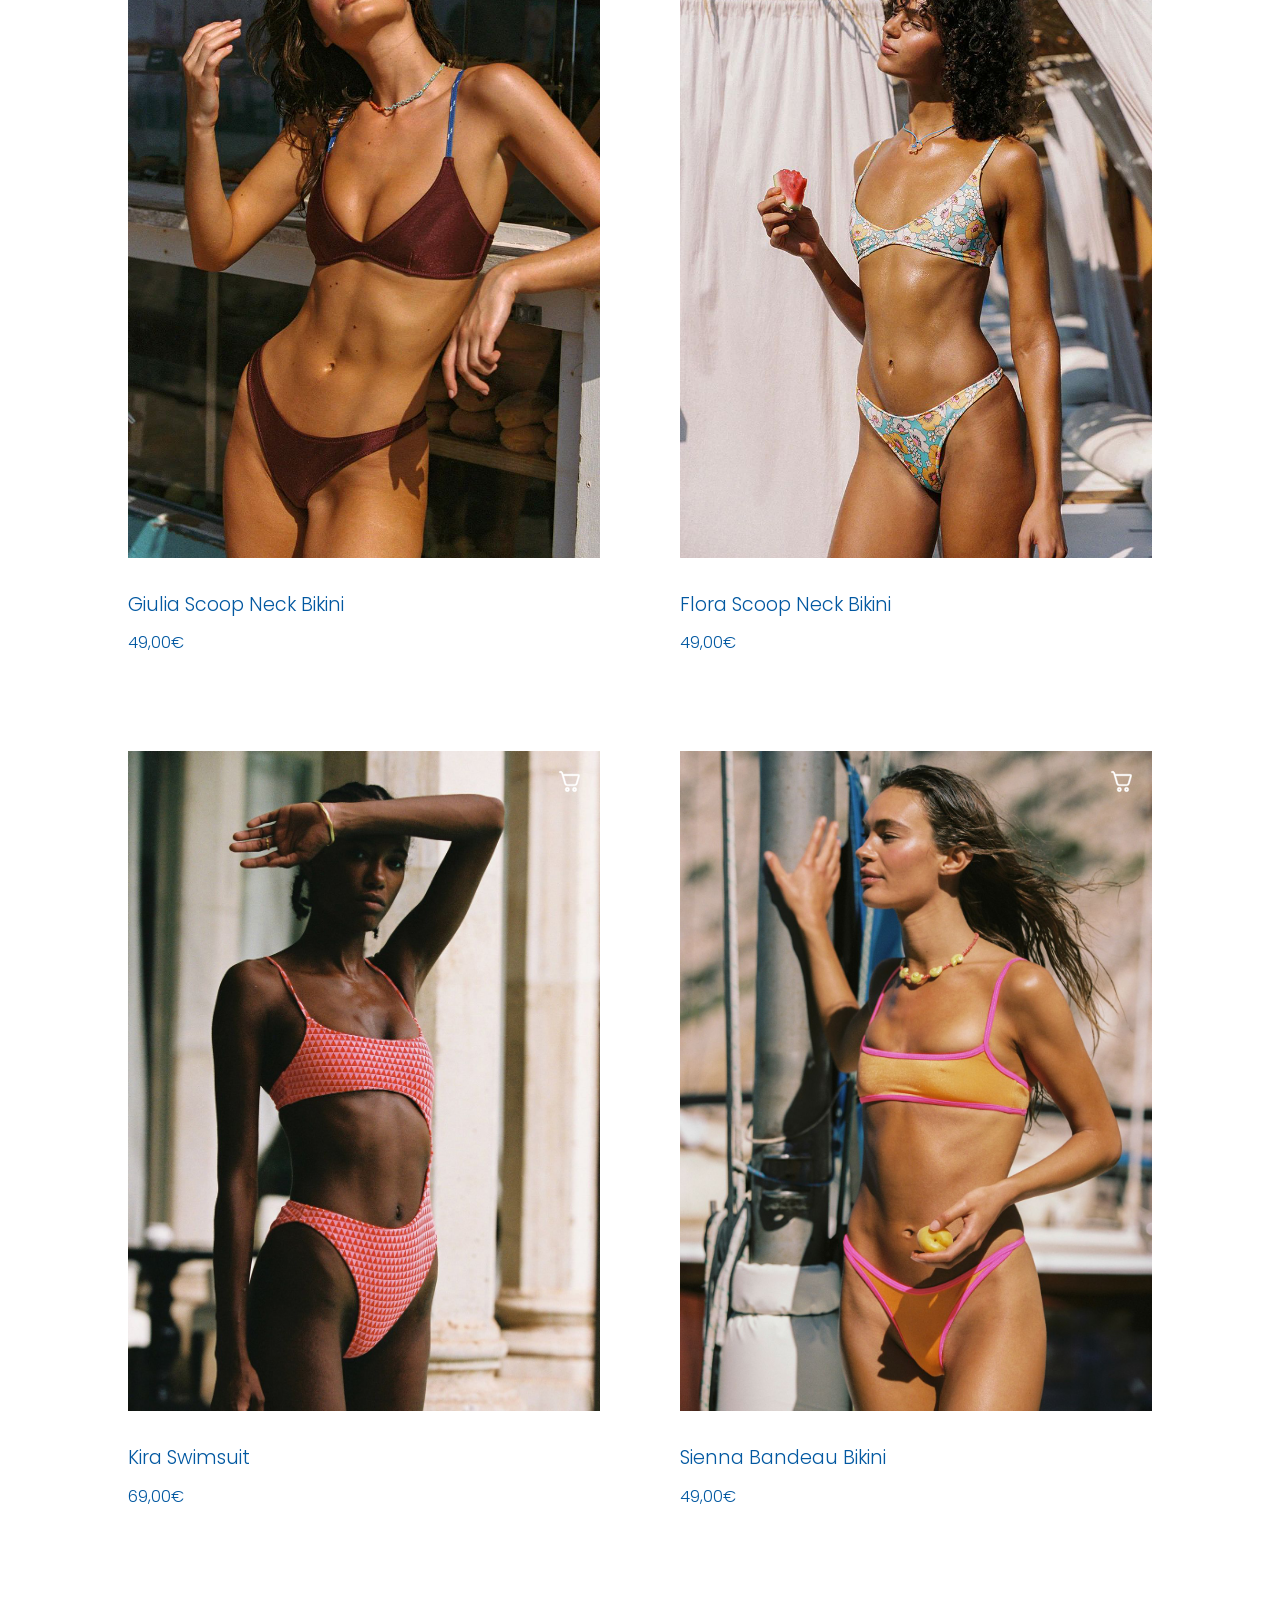
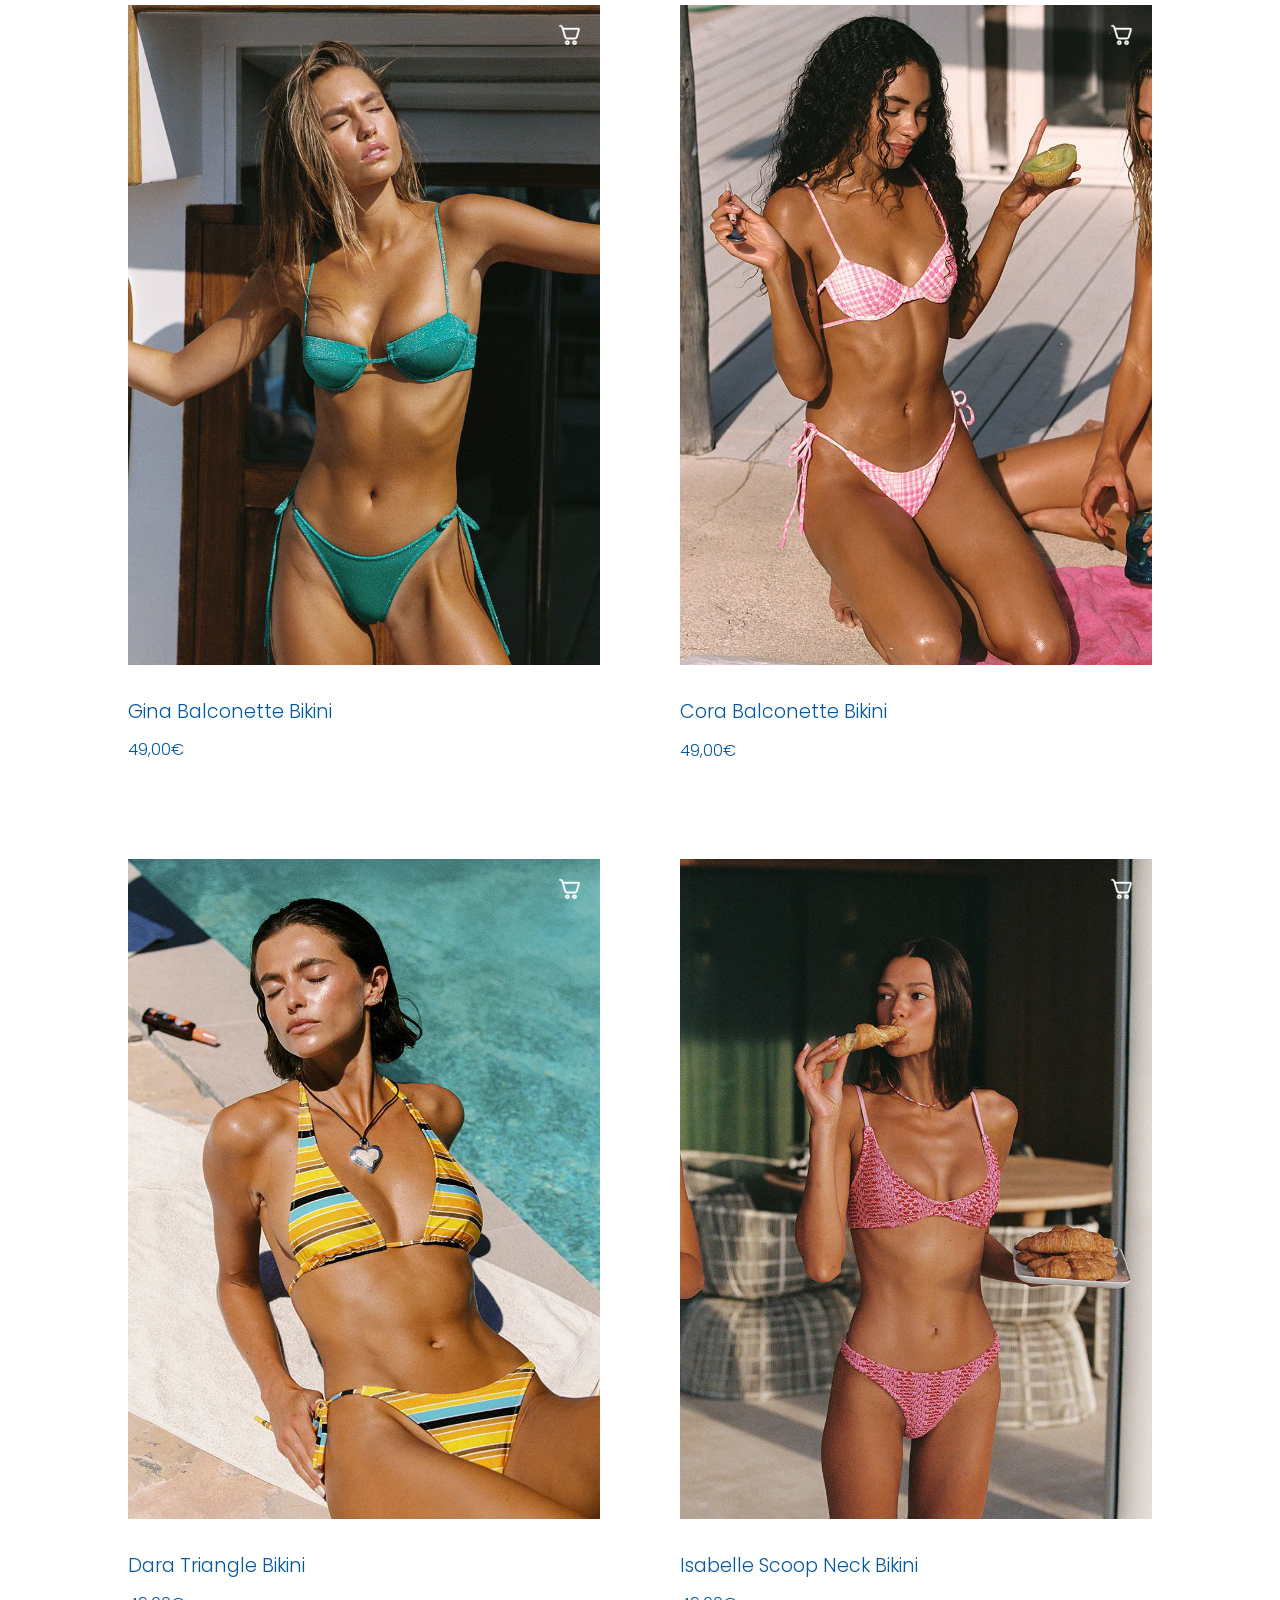
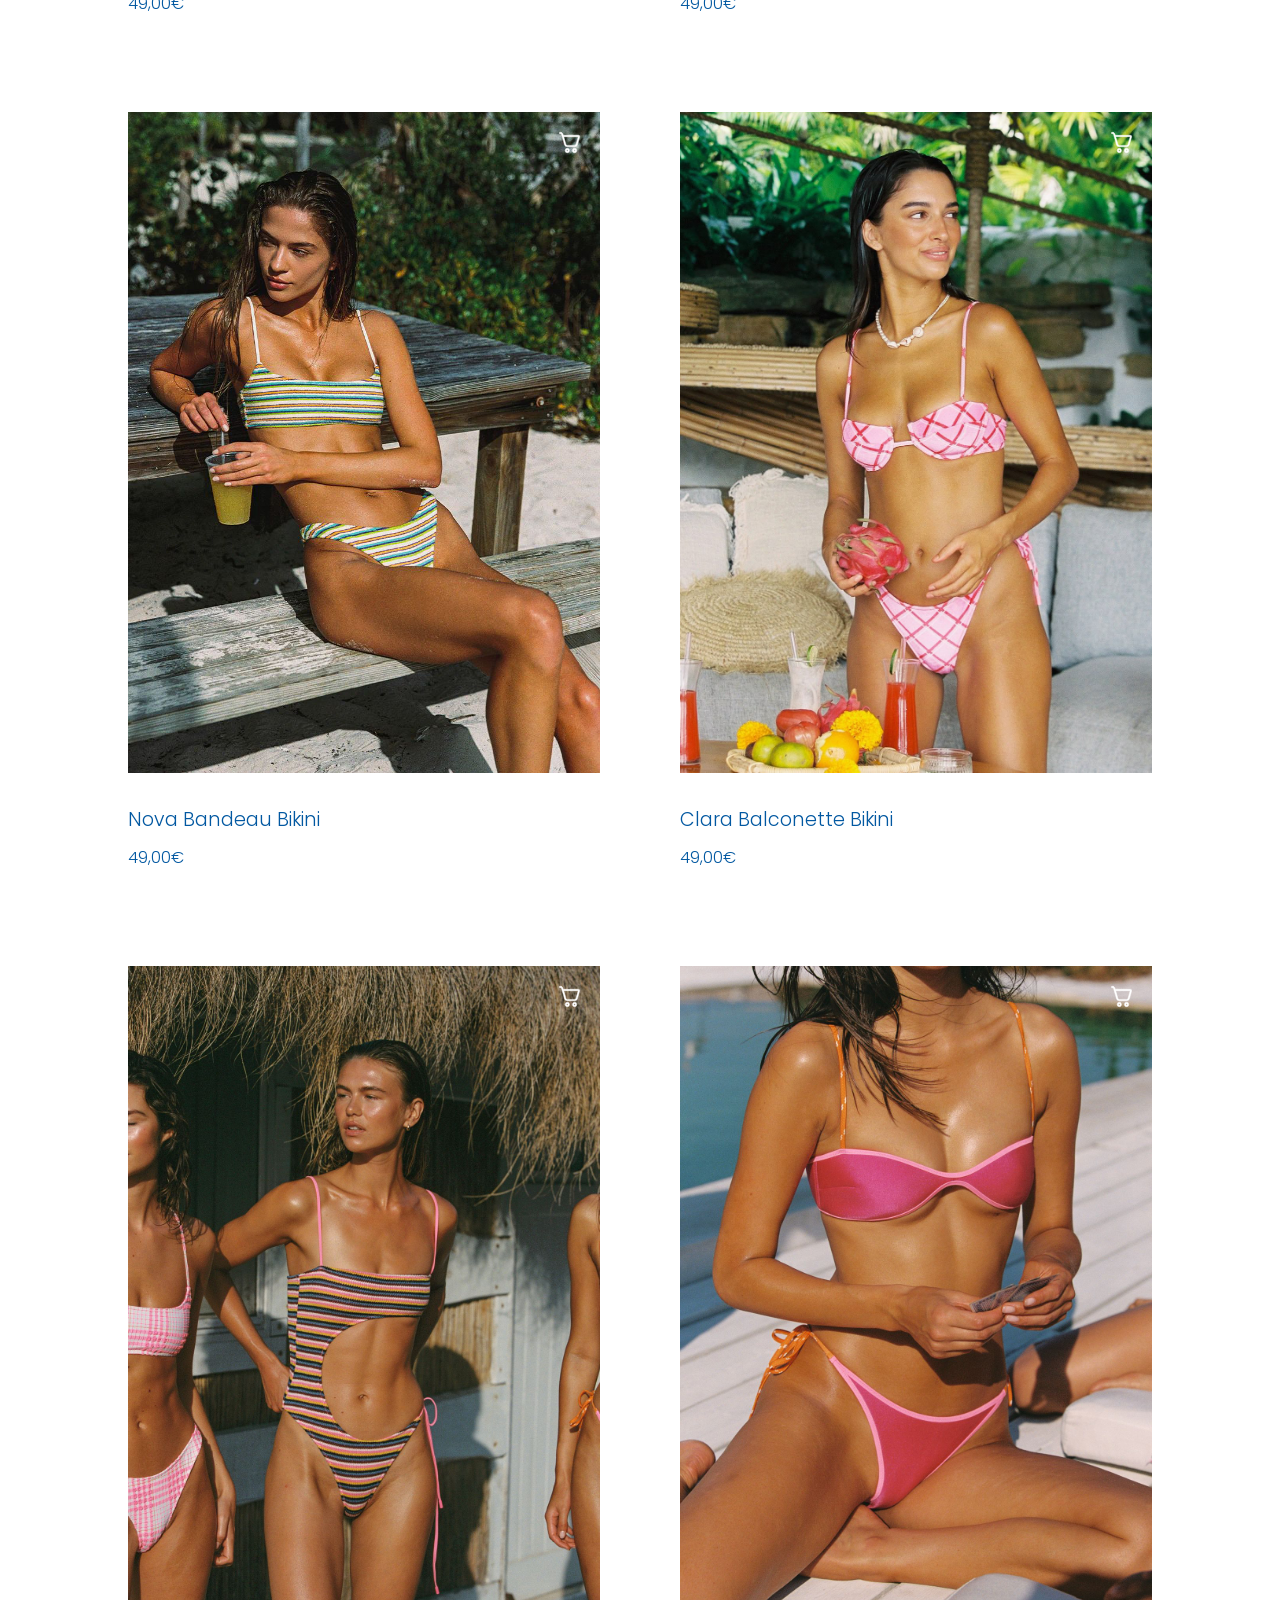
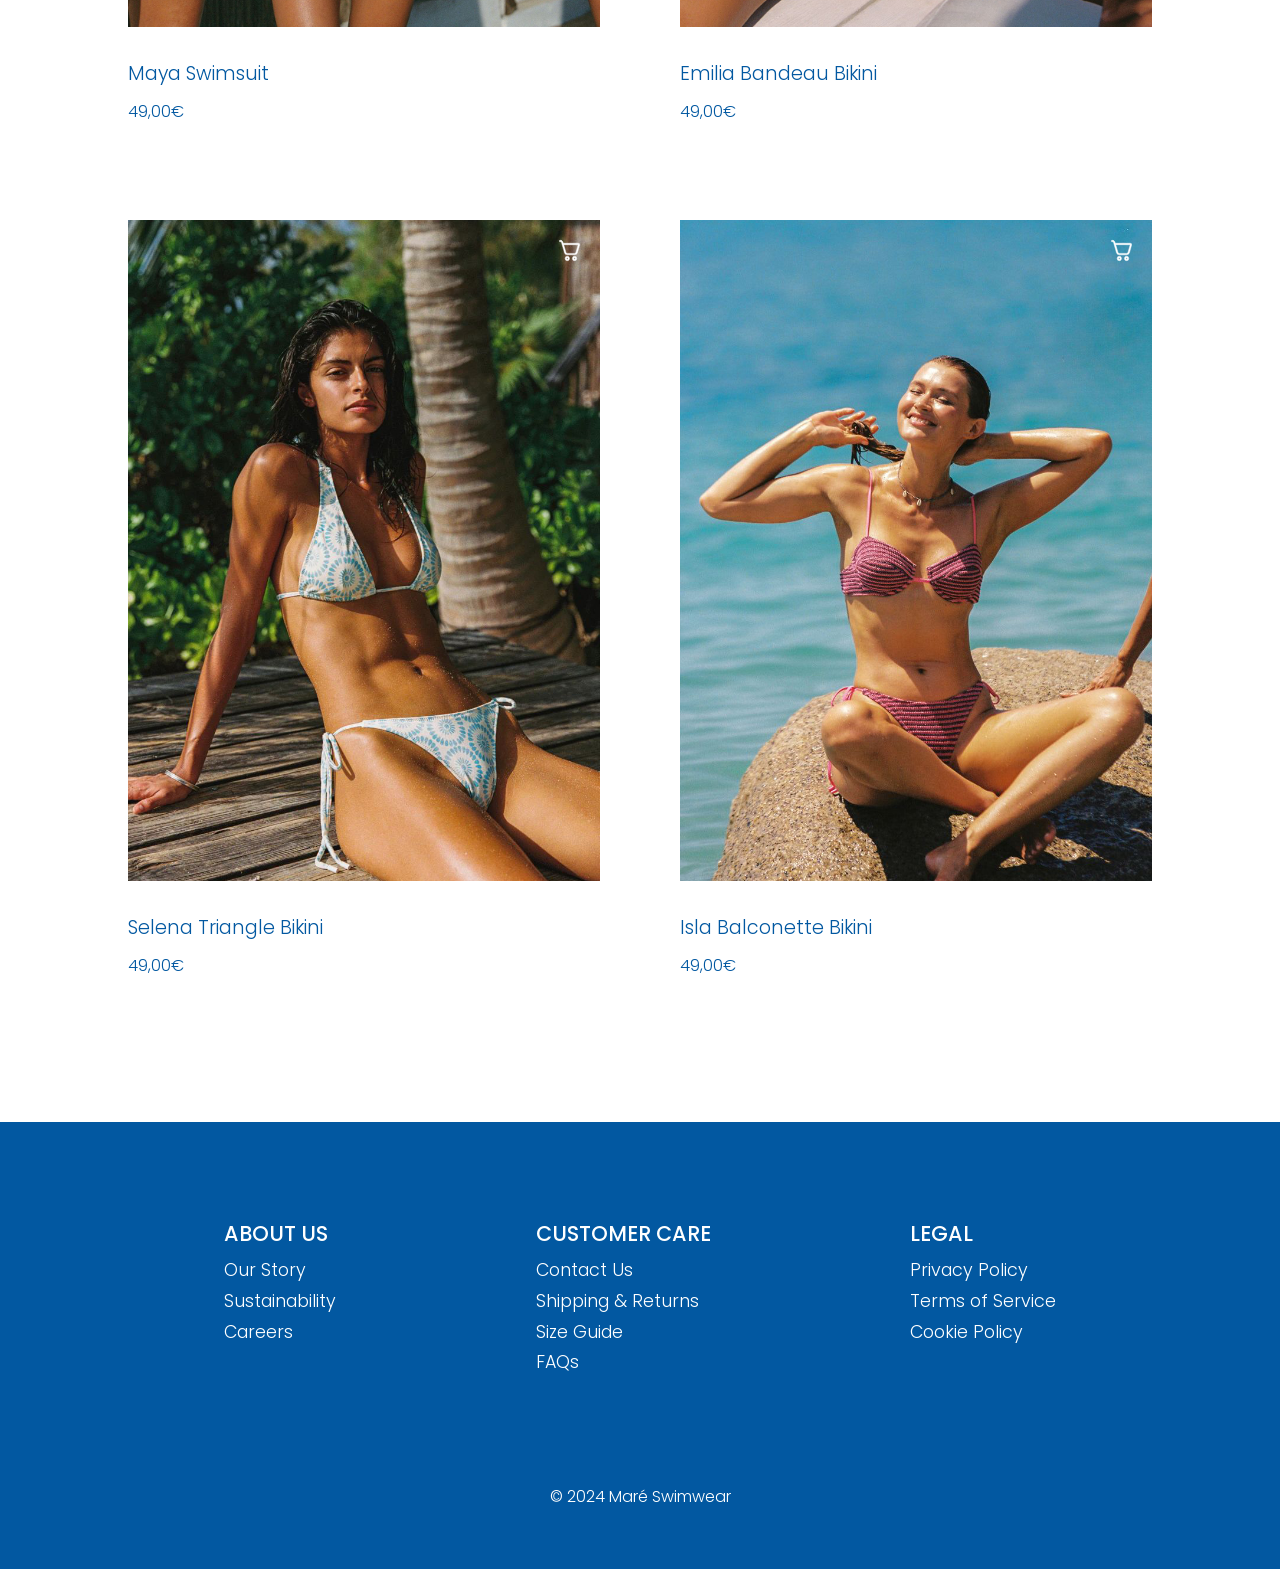
==== commit 4051eca3: "replaced a tag" ====
--- a/bestseller.html
+++ b/bestseller.html
@@ -30,6 +30,11 @@
     <!-- Size Selection Overlay -->
     <div id="size-overlay" class="size-overlay hidden">
       <div class="size-overlay-content">
+        <!-- Close Button -->
+        <a href="bestseller.html" class="close-nav">
+          <img src="icons /x-icon.svg" alt="close menu" class="close-icon" />
+        </a>
+
         <h3>Please select a size</h3>
         <div class="size-options">
           <button class="size-option" data-size="XS">XS</button>
@@ -38,7 +43,7 @@
           <button class="size-option" data-size="L">L</button>
           <button class="size-option" data-size="XL">XL</button>
         </div>
-        <button id="confirm-size-btn">CONFIRM</button>
+        <button id="confirm-size-btn">Confirm Size</button>
       </div>
     </div>
 
@@ -135,7 +140,7 @@
       <section class="product-grid">
         <!-- Product 1 -->
         <div class="product-display">
-          <a href="product.html">
+          <a href="product.html" class="product-link">
             <div class="product-image">
               <img
                 src="Images/bestseller /aria-bikini.jpg"
@@ -147,6 +152,8 @@
                 alt="aria triangle bikini"
                 class="back"
               />
+          </a>
+
               <div class="add-to-basket-icon">
                 <img
                   src="icons /shopping-cart-white.svg"
@@ -160,8 +167,6 @@
                 />
               </div>
             </div>
-          </a>
-
           <div class="product-info">
             <p class="product-name">Aria Triangle Bikini</p>
             <p class="product-price">49,00€</p>
--- a/CSS/pages/bestseller.css
+++ b/CSS/pages/bestseller.css
@@ -29,11 +29,30 @@
   display: flex;
   flex-direction: column;
   align-items: center;
-}
+  position: relative;
+}
+
+/* Product Image Container */
 .product-image {
   position: relative;
   width: 100%;
   overflow: hidden;
+}
+
+/* Clickable Area */
+.product-image .product-link {
+  position: absolute;
+  top: 15%;
+  left: 15%;
+  width: 70%;
+  height: 70%;
+  z-index: 2;
+  display: block;
+  pointer-events: auto; /* allows clicking on the inner area */
+}
+
+.product-image a:not(.product-link) {
+  pointer-events: none; /* prevents clicking on the outer area */
 }
 
 /* Product Images */
@@ -41,10 +60,14 @@
   width: 100%;
   height: auto;
   display: block;
-  transition: opacity 0.4s ease;
-}
-
-/* Hover Images */
+  transition: transform 0.4s ease;
+}
+/* Hover Effect */
+.product-display:hover .product-image img {
+  transform: scale(1.05);
+}
+
+/* Front Image */
 .product-image img.front {
   position: absolute;
 }
@@ -52,6 +75,11 @@
 /* Icon Product Image */
 .add-to-basket-icon {
   position: absolute;
+  z-index: 10;
+  pointer-events: auto; /* allows clicking on the icon */
+  transition:
+    opacity 0.4s ease,
+    transform 0.4s ease;
 }
 
 /* Icon Product Image Hover */
@@ -61,9 +89,11 @@
 
 /* Hover: Switch Images & Icons */
 .product-image:hover img.front {
+  transform: scale(1.05);
   opacity: 0;
 }
 .product-image:hover img.back {
+  transform: scale(1);
   opacity: 1;
 }
 .product-image:hover .add-to-basket-icon img.front {
@@ -99,6 +129,9 @@
   display: flex;
   justify-content: center;
   align-items: center;
+  transition:
+    opacity 0.4s ease,
+    visibility 0.4s ease;
   z-index: 1000;
 }
 
@@ -107,19 +140,37 @@
 }
 
 .size-overlay-content {
+  position: relative;
   background-color: #fff;
   padding: 2rem;
   border-radius: 8px;
   max-width: 300px;
-  width: 90%;
+  width: 80%;
   text-align: center;
   box-shadow: 0 4px 8px rgba(0, 0, 0, 0.2);
-}
-
+  transition: transform 0.4s ease;
+}
+
+/* Close Button */
+.close-nav {
+  position: absolute;
+  top: 10px;
+  right: 10px;
+  text-decoration: none;
+}
+
+.close-nav img.close-icon {
+  width: 20px;
+  height: 20px;
+  display: block;
+}
+
+/* Overlay Text & Buttons */
 .size-overlay-content h3 {
-  font-size: 1.5rem;
+  font-size: 1.3rem;
   margin-top: 0;
   color: #0258a1;
+  font-weight: 600;
 }
 
 .size-options {
@@ -128,6 +179,7 @@
   gap: 0.5rem;
   flex-wrap: nowrap;
   margin-bottom: 1.5rem;
+  margin-top: 1rem;
 }
 .size-option {
   padding: 0.5rem 1rem;
@@ -148,8 +200,8 @@
   border: 2px solid #0258a1;
 }
 
-#confirm-size-button {
-  padding: 0.5rem 1rem;
+#confirm-size-btn {
+  padding: 1rem 1.5rem;
   background-color: #0258a1;
   color: #fff;
   border: none;
@@ -158,7 +210,7 @@
   transition: background-color 0.3s ease;
 }
 
-#confirm-size-button:hover {
+#confirm-size-btn:hover {
   background-color: #e19768;
   color: #fff;
 }
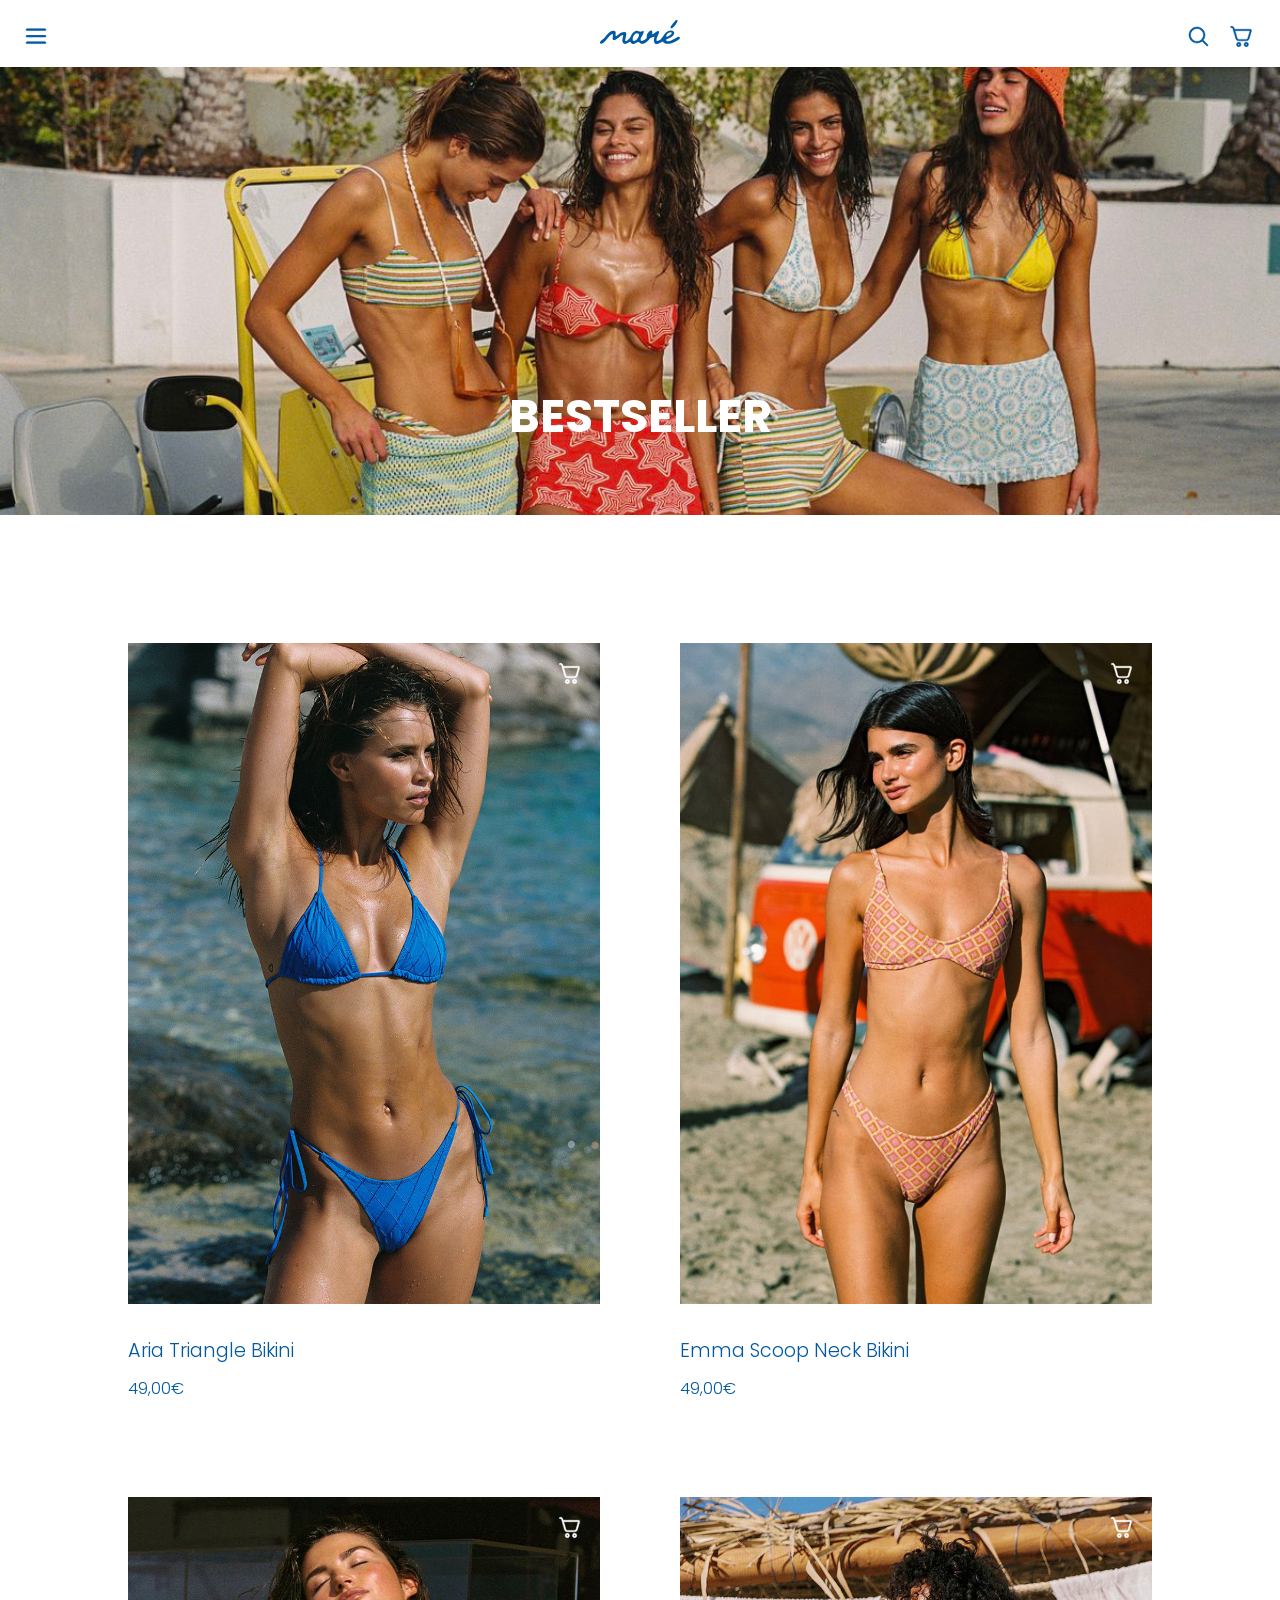
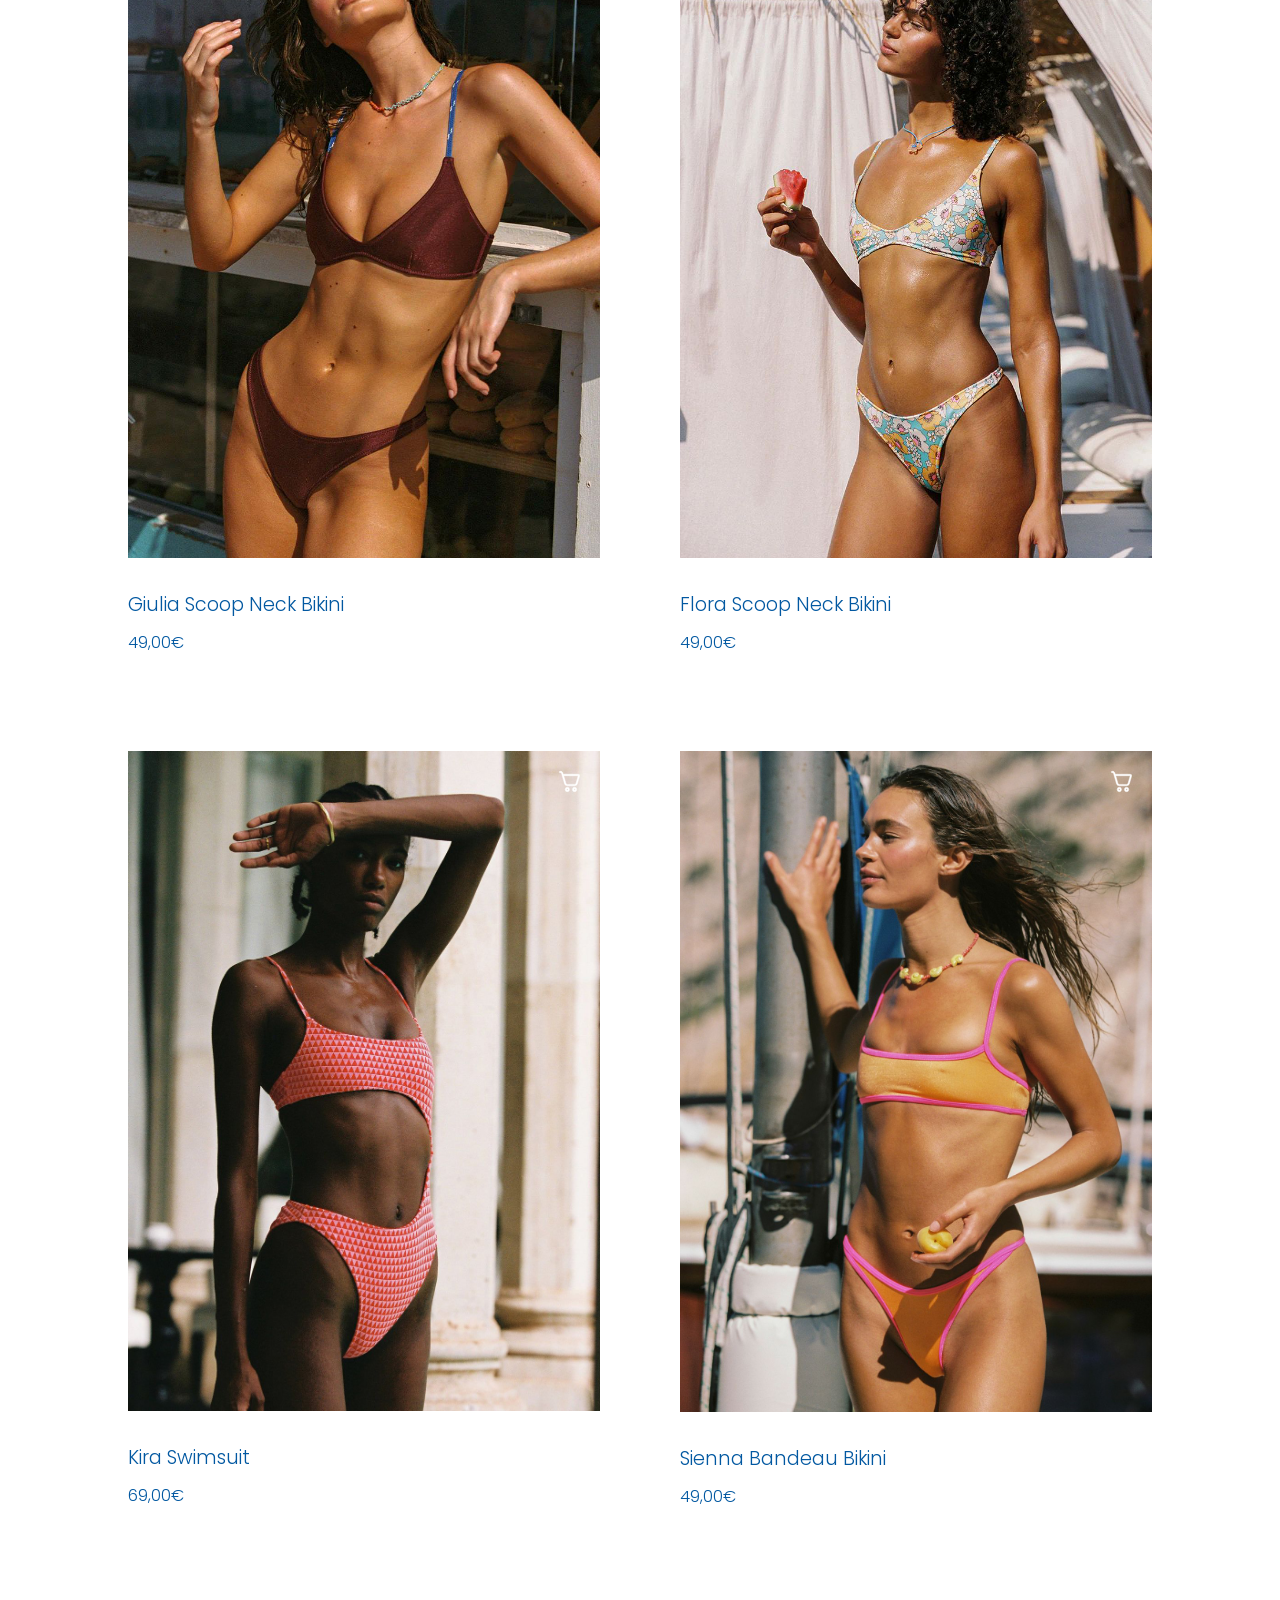
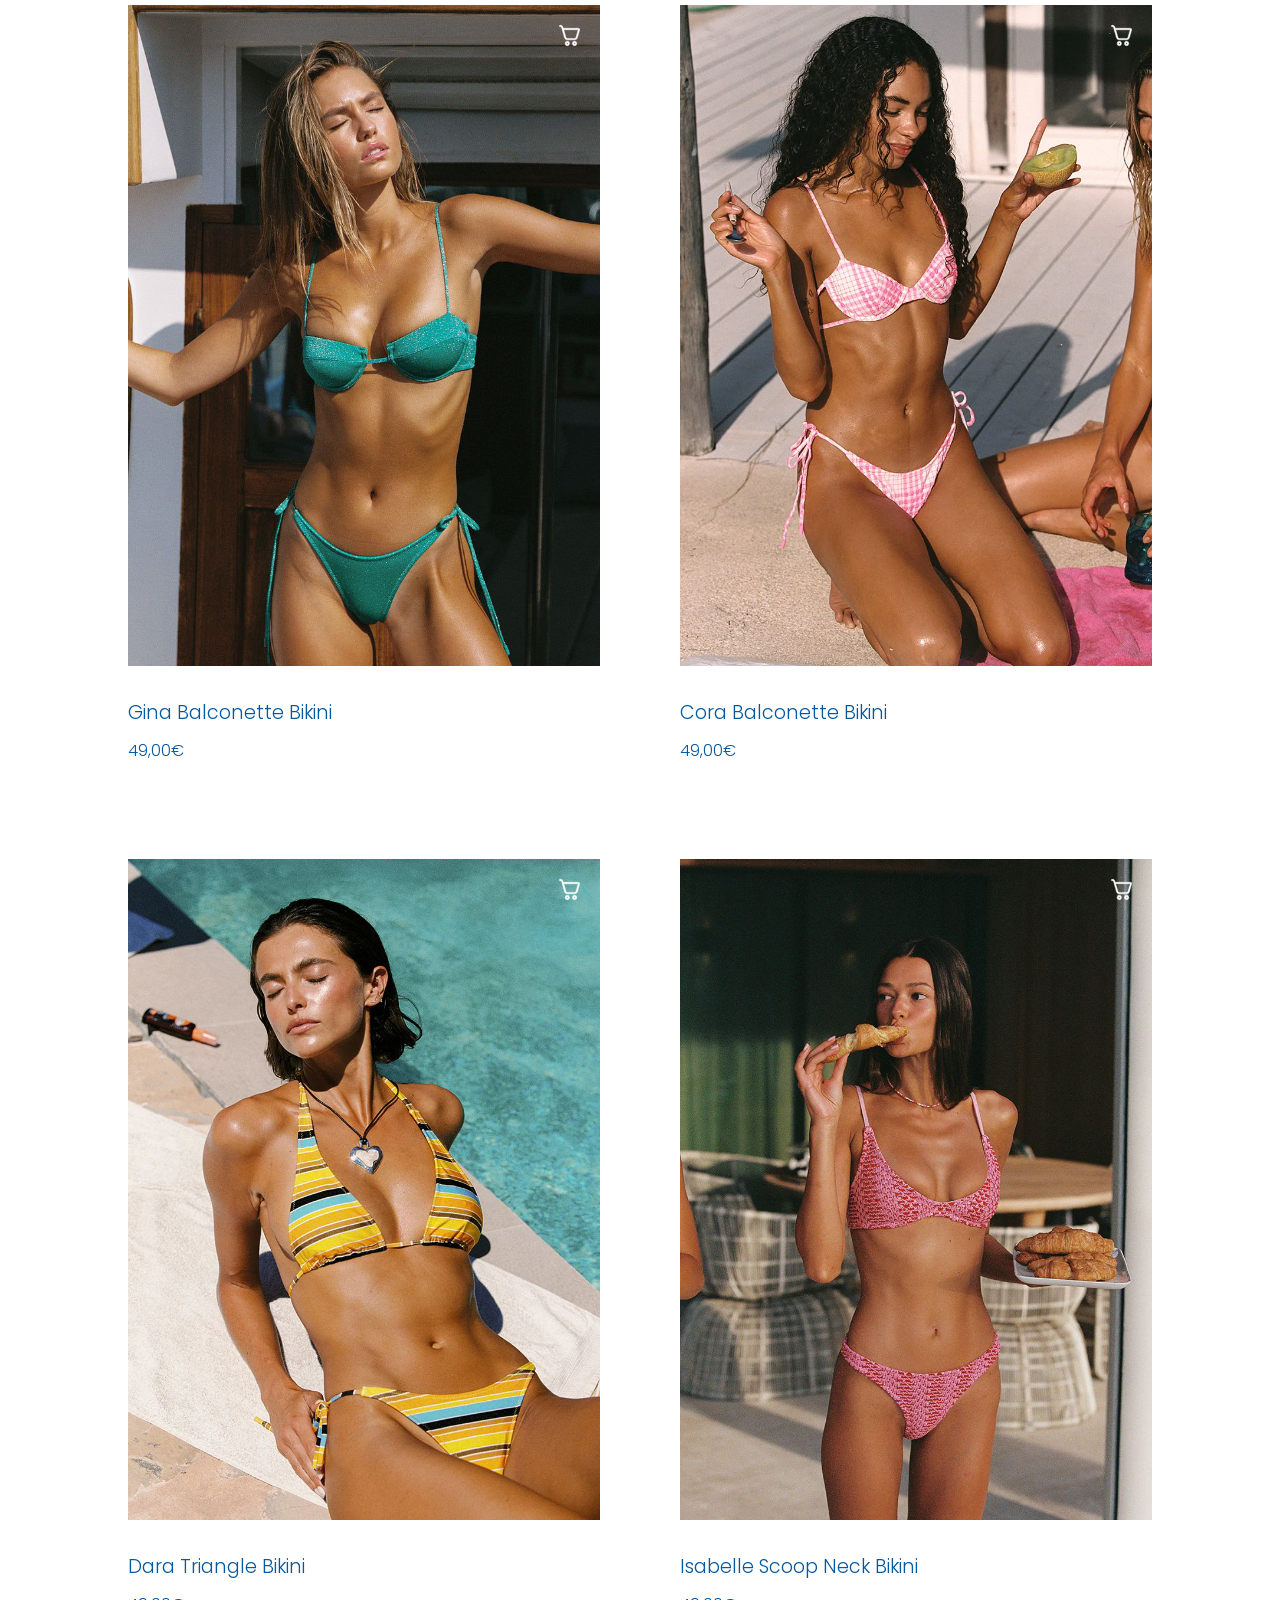
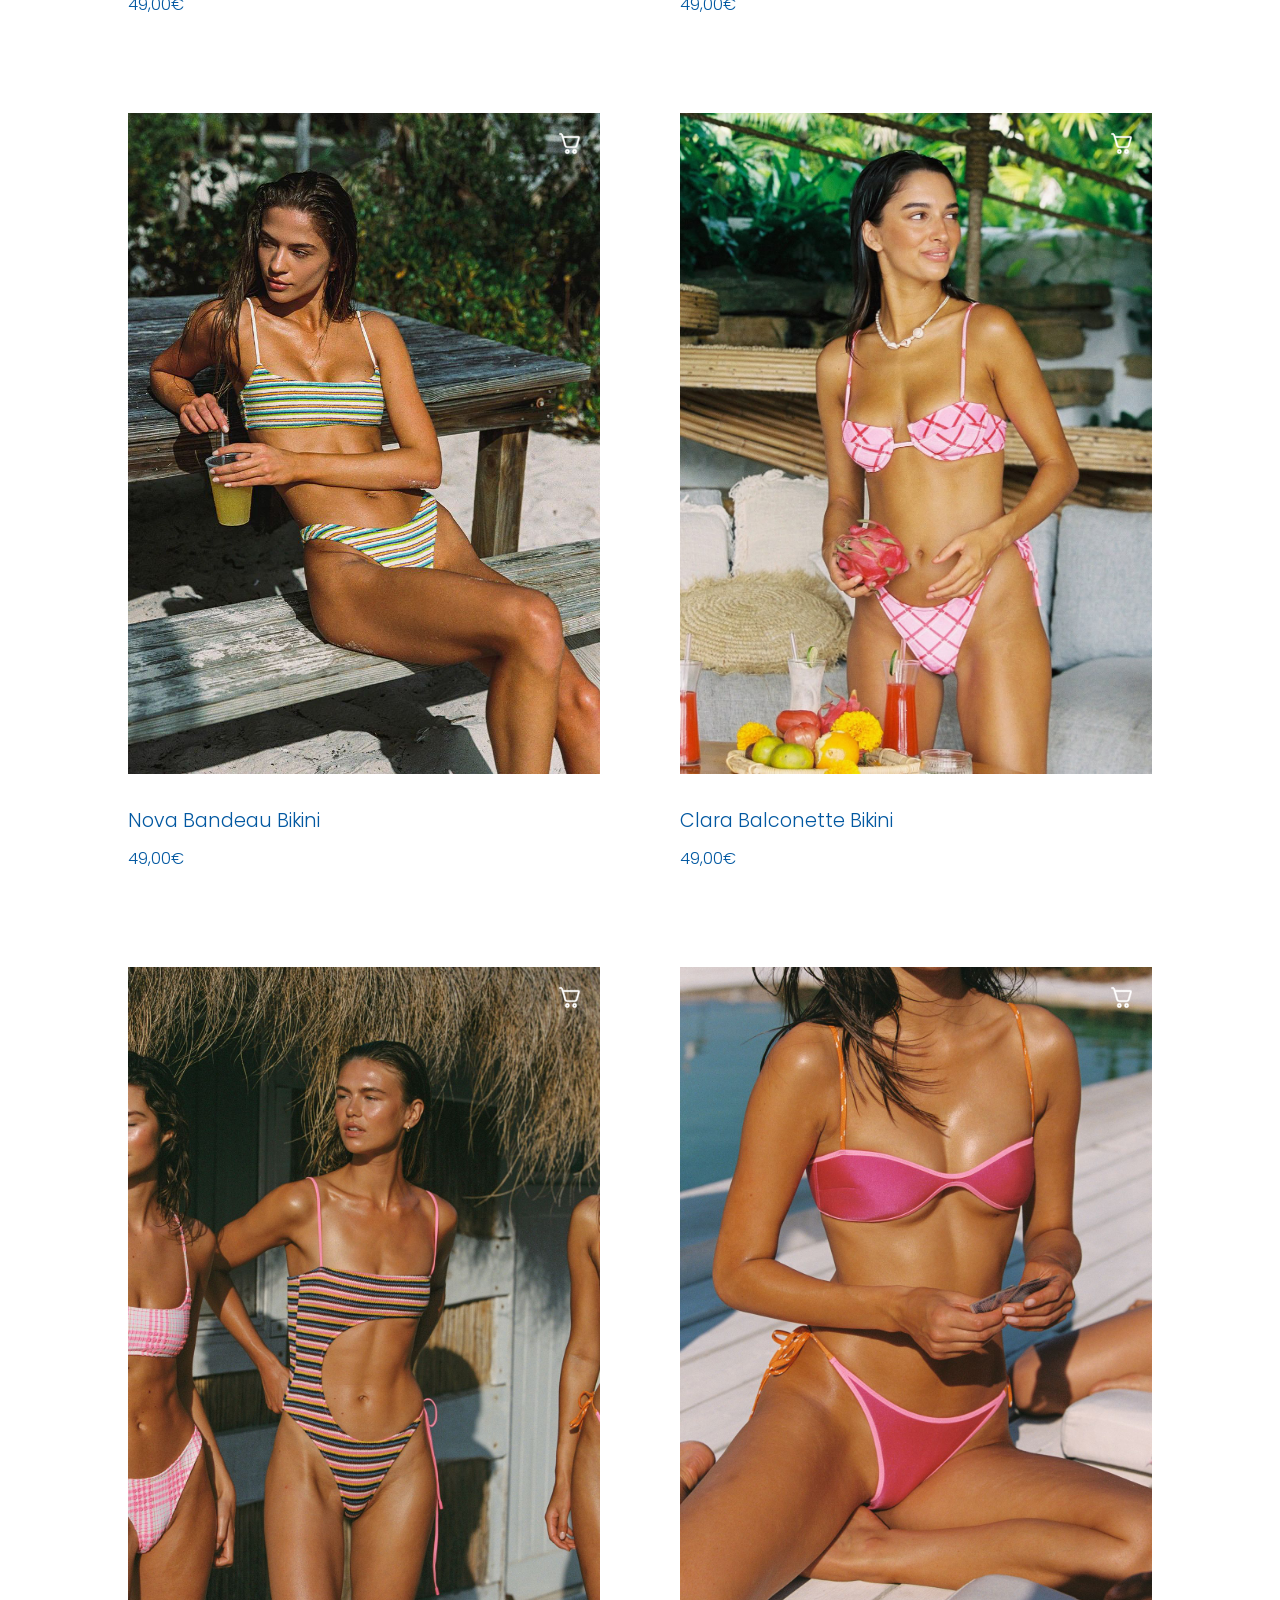
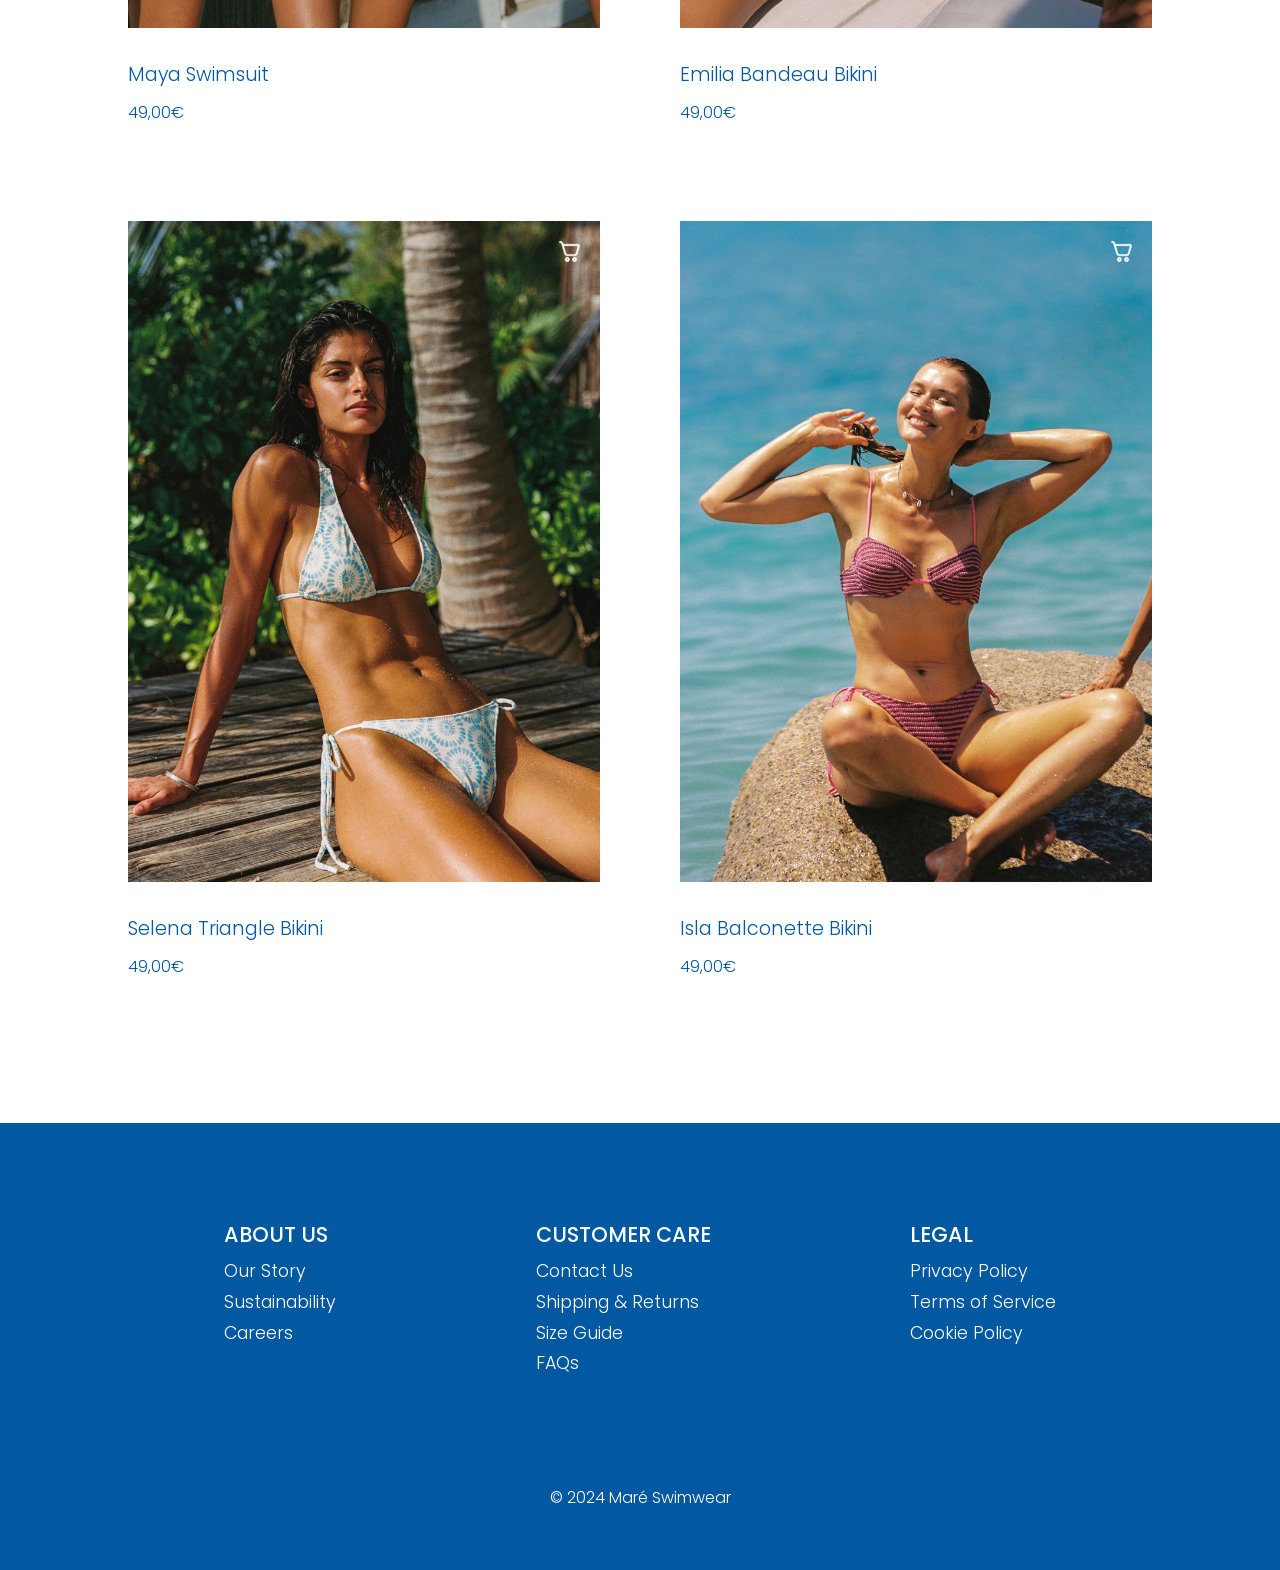
==== commit 1f19d869: "extra js file to avoid interference" ====
--- a/bestseller.html
+++ b/bestseller.html
@@ -15,7 +15,9 @@
 
     <!-- JavaSript -->
     <script src="JavaScript/main.js" defer></script>
+    <script src="JavaScript/cart-manager.js" defer></script>
     <script src="JavaScript/shopping-cart.js" defer></script>
+    <script src="JavaScript/product.js" defer></script>
 
     <!-- Google Fonts -->
     <link rel="preconnect" href="https://fonts.googleapis.com" />
@@ -140,8 +142,8 @@
       <section class="product-grid">
         <!-- Product 1 -->
         <div class="product-display">
-          <a href="product.html" class="product-link">
-            <div class="product-image">
+          <div class="product-image">
+            <a href="product.html" class="product-link">
               <img
                 src="Images/bestseller /aria-bikini.jpg"
                 alt="aria triangle bikini"
@@ -152,21 +154,21 @@
                 alt="aria triangle bikini"
                 class="back"
               />
-          </a>
-
-              <div class="add-to-basket-icon">
-                <img
-                  src="icons /shopping-cart-white.svg"
-                  alt="add to cart"
-                  class="front"
-                />
-                <img
-                  src="icons /shopping-cart.svg"
-                  alt="add to cart"
-                  class="back"
-                />
-              </div>
-            </div>
+            </a>
+
+            <div class="add-to-basket-icon">
+              <img
+                src="icons /shopping-cart-white.svg"
+                alt="add to cart"
+                class="front"
+              />
+              <img
+                src="icons /shopping-cart.svg"
+                alt="add to cart"
+                class="back"
+              />
+            </div>
+          </div>
           <div class="product-info">
             <p class="product-name">Aria Triangle Bikini</p>
             <p class="product-price">49,00€</p>
--- a/CSS/pages/bestseller.css
+++ b/CSS/pages/bestseller.css
@@ -38,40 +38,20 @@
   width: 100%;
   overflow: hidden;
 }
-
-/* Clickable Area */
-.product-image .product-link {
-  position: absolute;
-  top: 15%;
-  left: 15%;
-  width: 70%;
-  height: 70%;
-  z-index: 2;
-  display: block;
-  pointer-events: auto; /* allows clicking on the inner area */
-}
-
-.product-image a:not(.product-link) {
-  pointer-events: none; /* prevents clicking on the outer area */
-}
-
-/* Product Images */
 .product-image img {
   width: 100%;
   height: auto;
   display: block;
-  transition: transform 0.4s ease;
+  transition:
+    transform 0.4s ease,
+    opacity 0.4s ease;
 }
-/* Hover Effect */
-.product-display:hover .product-image img {
-  transform: scale(1.05);
+.product-image img.back {
+  position: absolute;
+  top: 0;
+  left: 0;
+  opacity: 0;
 }
-
-/* Front Image */
-.product-image img.front {
-  position: absolute;
-}
-
 /* Icon Product Image */
 .add-to-basket-icon {
   position: absolute;
